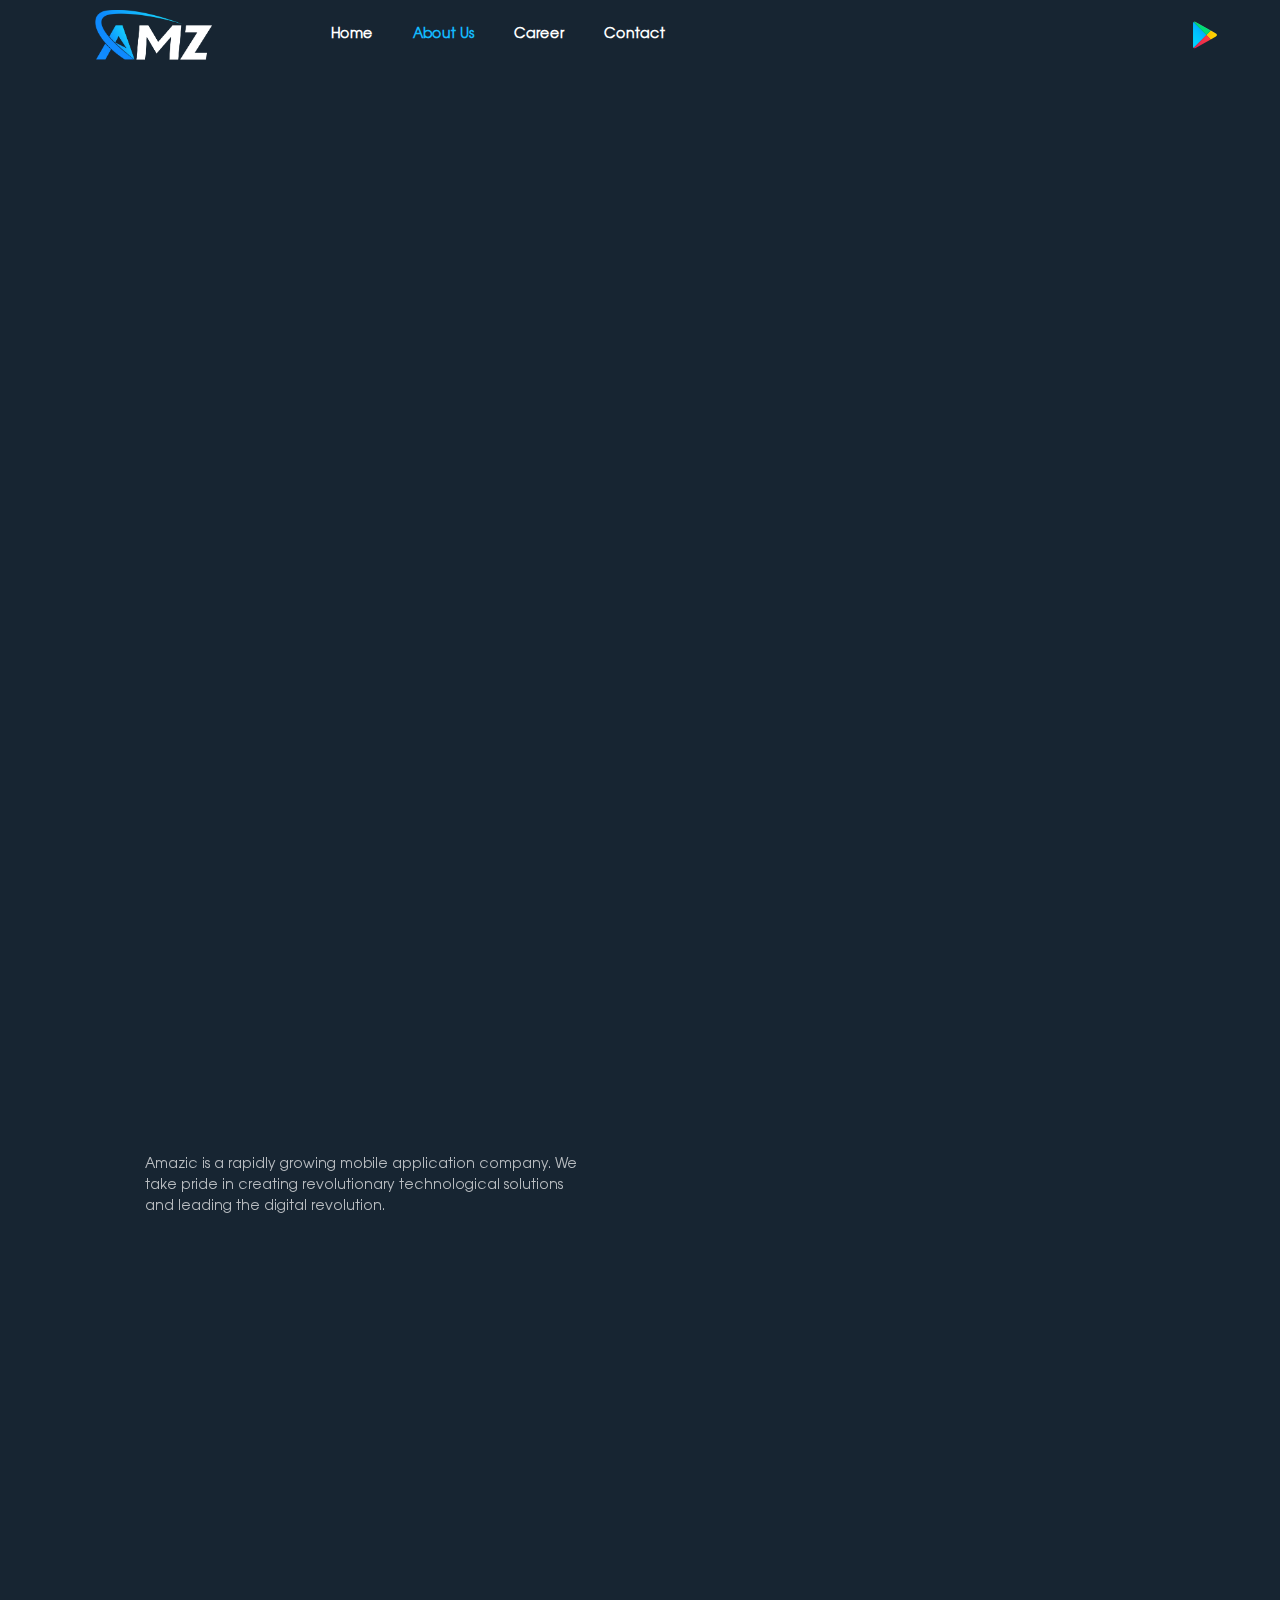
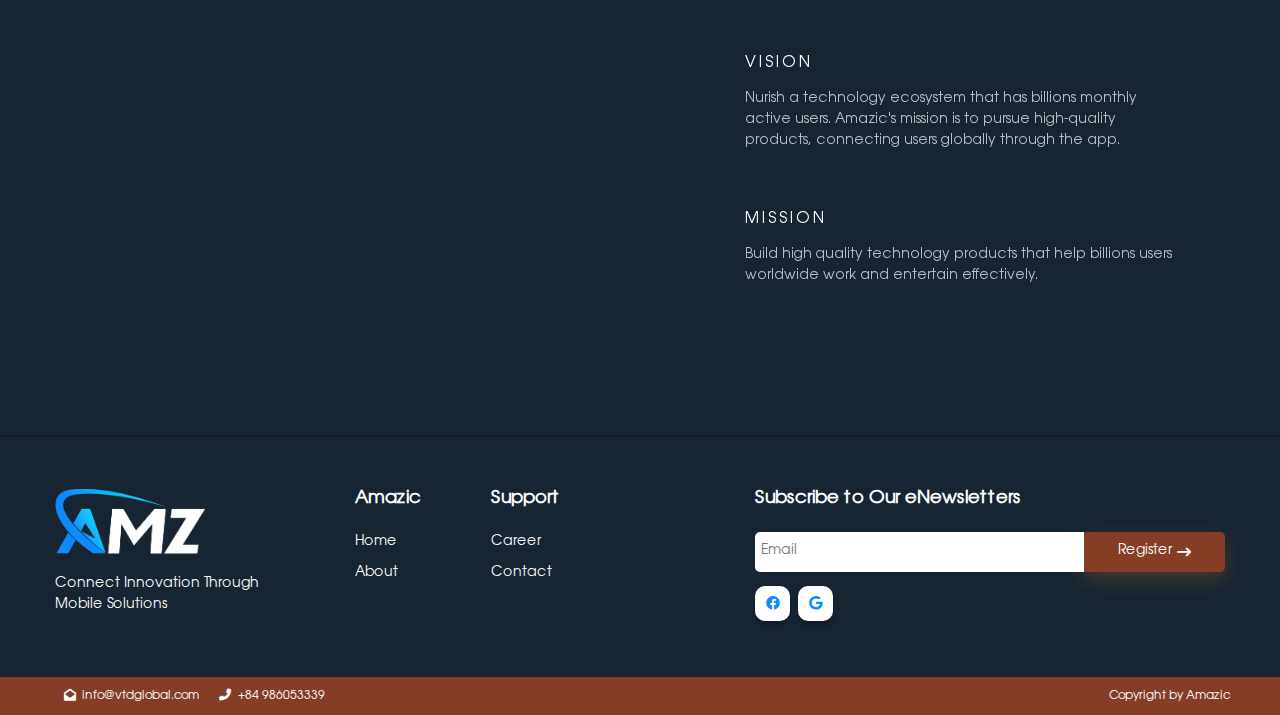
==== about.html @ 02393875 "Update UI" ====
<!DOCTYPE html>
<!-- saved from url=(0038)#about/?lang=en -->
<html lang="en">

<head>
   <meta http-equiv="Content-Type" content="text/html; charset=UTF-8">

   <meta name="viewport" content="width=device-width, initial-scale=1.0">

   <link rel="stylesheet" href="./assets/aos.css">
   <link rel="stylesheet" href="./assets/bootstrap.min.css">
   <link rel="stylesheet" href="./assets/jquery.fancybox.min.css">
   <link rel="stylesheet" href="./assets/slick.css">
   <link rel="stylesheet" href="./assets/all.min.css">
   <!-- style -->
   <link rel="stylesheet" href="./assets/style.css">

   <!-- All in One SEO 4.3.6.1 - aioseo.com -->
   <title>About Us - Amazic</title>
   <meta name="robots" content="max-image-preview:large">
   <link rel="canonical" href="#about/?lang=en">
   <meta name="generator" content="All in One SEO (AIOSEO) 4.3.6.1 ">
   <meta property="og:locale" content="en_US">
   <meta property="og:site_name" content="Amazic - Amazic">
   <meta property="og:type" content="article">
   <meta property="og:title" content="About Us - Amazic">
   <meta property="og:url" content="#about/?lang=en">
   <meta property="article:published_time" content="2022-05-10T04:49:45+00:00">
   <meta property="article:modified_time" content="2024-07-02T07:15:52+00:00">
   <meta name="twitter:card" content="summary_large_image">
   <meta name="twitter:title" content="About Us - Amazic">

   <!-- All in One SEO -->


   <!-- This site is optimized with the Yoast SEO plugin v18.7 - https://yoast.com/wordpress/plugins/seo/ -->
   <meta name="description" content="Amazic">
   <link rel="canonical" href="#about/?lang=en">
   <meta property="og:locale" content="en_US">
   <meta property="og:type" content="article">
   <meta property="og:title" content="About Us - Amazic">
   <meta property="og:description" content="Amazic">
   <meta property="og:url" content="#about/?lang=en">
   <meta property="og:site_name" content="Amazic">
   <meta property="article:modified_time" content="2024-07-02T07:15:52+00:00">
   <meta property="og:image" content="#/wp-content/uploads/2022/05/Rectangle-3-1.jpg">
   <meta property="og:image:width" content="856">
   <meta property="og:image:height" content="474">
   <meta property="og:image:type" content="image/jpeg">
   <meta name="twitter:card" content="summary_large_image">


   <style id="wp-emoji-styles-inline-css" type="text/css">
      img.wp-smiley,
      img.emoji {
         display: inline !important;
         border: none !important;
         box-shadow: none !important;
         height: 1em !important;
         width: 1em !important;
         margin: 0 0.07em !important;
         vertical-align: -0.1em !important;
         background: none !important;
         padding: 0 !important;
      }
   </style>
   <link rel="stylesheet" id="wp-block-library-css" href="./assets/style.min.css" media="all">
   <style id="classic-theme-styles-inline-css" type="text/css">
      /*! This file is auto-generated */
      .wp-block-button__link {
         color: #fff;
         background-color: #32373c;
         border-radius: 9999px;
         box-shadow: none;
         text-decoration: none;
         padding: calc(.667em + 2px) calc(1.333em + 2px);
         font-size: 1.125em
      }

      .wp-block-file__button {
         background: #32373c;
         color: #fff;
         text-decoration: none
      }
   </style>
   <style id="global-styles-inline-css" type="text/css">
      body {
         --wp--preset--color--black: #000000;
         --wp--preset--color--cyan-bluish-gray: #abb8c3;
         --wp--preset--color--white: #ffffff;
         --wp--preset--color--pale-pink: #f78da7;
         --wp--preset--color--vivid-red: #cf2e2e;
         --wp--preset--color--luminous-vivid-orange: #ff6900;
         --wp--preset--color--luminous-vivid-amber: #fcb900;
         --wp--preset--color--light-green-cyan: #7bdcb5;
         --wp--preset--color--vivid-green-cyan: #00d084;
         --wp--preset--color--pale-cyan-blue: #8ed1fc;
         --wp--preset--color--vivid-cyan-blue: #0693e3;
         --wp--preset--color--vivid-purple: #9b51e0;
         --wp--preset--gradient--vivid-cyan-blue-to-vivid-purple: linear-gradient(135deg, rgba(6, 147, 227, 1) 0%, rgb(155, 81, 224) 100%);
         --wp--preset--gradient--light-green-cyan-to-vivid-green-cyan: linear-gradient(135deg, rgb(122, 220, 180) 0%, rgb(0, 208, 130) 100%);
         --wp--preset--gradient--luminous-vivid-amber-to-luminous-vivid-orange: linear-gradient(135deg, rgba(252, 185, 0, 1) 0%, rgba(255, 105, 0, 1) 100%);
         --wp--preset--gradient--luminous-vivid-orange-to-vivid-red: linear-gradient(135deg, rgba(255, 105, 0, 1) 0%, rgb(207, 46, 46) 100%);
         --wp--preset--gradient--very-light-gray-to-cyan-bluish-gray: linear-gradient(135deg, rgb(238, 238, 238) 0%, rgb(169, 184, 195) 100%);
         --wp--preset--gradient--cool-to-warm-spectrum: linear-gradient(135deg, rgb(74, 234, 220) 0%, rgb(151, 120, 209) 20%, rgb(207, 42, 186) 40%, rgb(238, 44, 130) 60%, rgb(251, 105, 98) 80%, rgb(254, 248, 76) 100%);
         --wp--preset--gradient--blush-light-purple: linear-gradient(135deg, rgb(255, 206, 236) 0%, rgb(152, 150, 240) 100%);
         --wp--preset--gradient--blush-bordeaux: linear-gradient(135deg, rgb(254, 205, 165) 0%, rgb(254, 45, 45) 50%, rgb(107, 0, 62) 100%);
         --wp--preset--gradient--luminous-dusk: linear-gradient(135deg, rgb(255, 203, 112) 0%, rgb(199, 81, 192) 50%, rgb(65, 88, 208) 100%);
         --wp--preset--gradient--pale-ocean: linear-gradient(135deg, rgb(255, 245, 203) 0%, rgb(182, 227, 212) 50%, rgb(51, 167, 181) 100%);
         --wp--preset--gradient--electric-grass: linear-gradient(135deg, rgb(202, 248, 128) 0%, rgb(113, 206, 126) 100%);
         --wp--preset--gradient--midnight: linear-gradient(135deg, rgb(2, 3, 129) 0%, rgb(40, 116, 252) 100%);
         --wp--preset--font-size--small: 13px;
         --wp--preset--font-size--medium: 20px;
         --wp--preset--font-size--large: 36px;
         --wp--preset--font-size--x-large: 42px;
         --wp--preset--spacing--20: 0.44rem;
         --wp--preset--spacing--30: 0.67rem;
         --wp--preset--spacing--40: 1rem;
         --wp--preset--spacing--50: 1.5rem;
         --wp--preset--spacing--60: 2.25rem;
         --wp--preset--spacing--70: 3.38rem;
         --wp--preset--spacing--80: 5.06rem;
         --wp--preset--shadow--natural: 6px 6px 9px rgba(0, 0, 0, 0.2);
         --wp--preset--shadow--deep: 12px 12px 50px rgba(0, 0, 0, 0.4);
         --wp--preset--shadow--sharp: 6px 6px 0px rgba(0, 0, 0, 0.2);
         --wp--preset--shadow--outlined: 6px 6px 0px -3px rgba(255, 255, 255, 1), 6px 6px rgba(0, 0, 0, 1);
         --wp--preset--shadow--crisp: 6px 6px 0px rgba(0, 0, 0, 1);
      }

      :where(.is-layout-flex) {
         gap: 0.5em;
      }

      :where(.is-layout-grid) {
         gap: 0.5em;
      }

      body .is-layout-flex {
         display: flex;
      }

      body .is-layout-flex {
         flex-wrap: wrap;
         align-items: center;
      }

      body .is-layout-flex>* {
         margin: 0;
      }

      body .is-layout-grid {
         display: grid;
      }

      body .is-layout-grid>* {
         margin: 0;
      }

      :where(.wp-block-columns.is-layout-flex) {
         gap: 2em;
      }

      :where(.wp-block-columns.is-layout-grid) {
         gap: 2em;
      }

      :where(.wp-block-post-template.is-layout-flex) {
         gap: 1.25em;
      }

      :where(.wp-block-post-template.is-layout-grid) {
         gap: 1.25em;
      }

      .has-black-color {
         color: var(--wp--preset--color--black) !important;
      }

      .has-cyan-bluish-gray-color {
         color: var(--wp--preset--color--cyan-bluish-gray) !important;
      }

      .has-white-color {
         color: var(--wp--preset--color--white) !important;
      }

      .has-pale-pink-color {
         color: var(--wp--preset--color--pale-pink) !important;
      }

      .has-vivid-red-color {
         color: var(--wp--preset--color--vivid-red) !important;
      }

      .has-luminous-vivid-orange-color {
         color: var(--wp--preset--color--luminous-vivid-orange) !important;
      }

      .has-luminous-vivid-amber-color {
         color: var(--wp--preset--color--luminous-vivid-amber) !important;
      }

      .has-light-green-cyan-color {
         color: var(--wp--preset--color--light-green-cyan) !important;
      }

      .has-vivid-green-cyan-color {
         color: var(--wp--preset--color--vivid-green-cyan) !important;
      }

      .has-pale-cyan-blue-color {
         color: var(--wp--preset--color--pale-cyan-blue) !important;
      }

      .has-vivid-cyan-blue-color {
         color: var(--wp--preset--color--vivid-cyan-blue) !important;
      }

      .has-vivid-purple-color {
         color: var(--wp--preset--color--vivid-purple) !important;
      }

      .has-black-background-color {
         background-color: var(--wp--preset--color--black) !important;
      }

      .has-cyan-bluish-gray-background-color {
         background-color: var(--wp--preset--color--cyan-bluish-gray) !important;
      }

      .has-white-background-color {
         background-color: var(--wp--preset--color--white) !important;
      }

      .has-pale-pink-background-color {
         background-color: var(--wp--preset--color--pale-pink) !important;
      }

      .has-vivid-red-background-color {
         background-color: var(--wp--preset--color--vivid-red) !important;
      }

      .has-luminous-vivid-orange-background-color {
         background-color: var(--wp--preset--color--luminous-vivid-orange) !important;
      }

      .has-luminous-vivid-amber-background-color {
         background-color: var(--wp--preset--color--luminous-vivid-amber) !important;
      }

      .has-light-green-cyan-background-color {
         background-color: var(--wp--preset--color--light-green-cyan) !important;
      }

      .has-vivid-green-cyan-background-color {
         background-color: var(--wp--preset--color--vivid-green-cyan) !important;
      }

      .has-pale-cyan-blue-background-color {
         background-color: var(--wp--preset--color--pale-cyan-blue) !important;
      }

      .has-vivid-cyan-blue-background-color {
         background-color: var(--wp--preset--color--vivid-cyan-blue) !important;
      }

      .has-vivid-purple-background-color {
         background-color: var(--wp--preset--color--vivid-purple) !important;
      }

      .has-black-border-color {
         border-color: var(--wp--preset--color--black) !important;
      }

      .has-cyan-bluish-gray-border-color {
         border-color: var(--wp--preset--color--cyan-bluish-gray) !important;
      }

      .has-white-border-color {
         border-color: var(--wp--preset--color--white) !important;
      }

      .has-pale-pink-border-color {
         border-color: var(--wp--preset--color--pale-pink) !important;
      }

      .has-vivid-red-border-color {
         border-color: var(--wp--preset--color--vivid-red) !important;
      }

      .has-luminous-vivid-orange-border-color {
         border-color: var(--wp--preset--color--luminous-vivid-orange) !important;
      }

      .has-luminous-vivid-amber-border-color {
         border-color: var(--wp--preset--color--luminous-vivid-amber) !important;
      }

      .has-light-green-cyan-border-color {
         border-color: var(--wp--preset--color--light-green-cyan) !important;
      }

      .has-vivid-green-cyan-border-color {
         border-color: var(--wp--preset--color--vivid-green-cyan) !important;
      }

      .has-pale-cyan-blue-border-color {
         border-color: var(--wp--preset--color--pale-cyan-blue) !important;
      }

      .has-vivid-cyan-blue-border-color {
         border-color: var(--wp--preset--color--vivid-cyan-blue) !important;
      }

      .has-vivid-purple-border-color {
         border-color: var(--wp--preset--color--vivid-purple) !important;
      }

      .has-vivid-cyan-blue-to-vivid-purple-gradient-background {
         background: var(--wp--preset--gradient--vivid-cyan-blue-to-vivid-purple) !important;
      }

      .has-light-green-cyan-to-vivid-green-cyan-gradient-background {
         background: var(--wp--preset--gradient--light-green-cyan-to-vivid-green-cyan) !important;
      }

      .has-luminous-vivid-amber-to-luminous-vivid-orange-gradient-background {
         background: var(--wp--preset--gradient--luminous-vivid-amber-to-luminous-vivid-orange) !important;
      }

      .has-luminous-vivid-orange-to-vivid-red-gradient-background {
         background: var(--wp--preset--gradient--luminous-vivid-orange-to-vivid-red) !important;
      }

      .has-very-light-gray-to-cyan-bluish-gray-gradient-background {
         background: var(--wp--preset--gradient--very-light-gray-to-cyan-bluish-gray) !important;
      }

      .has-cool-to-warm-spectrum-gradient-background {
         background: var(--wp--preset--gradient--cool-to-warm-spectrum) !important;
      }

      .has-blush-light-purple-gradient-background {
         background: var(--wp--preset--gradient--blush-light-purple) !important;
      }

      .has-blush-bordeaux-gradient-background {
         background: var(--wp--preset--gradient--blush-bordeaux) !important;
      }

      .has-luminous-dusk-gradient-background {
         background: var(--wp--preset--gradient--luminous-dusk) !important;
      }

      .has-pale-ocean-gradient-background {
         background: var(--wp--preset--gradient--pale-ocean) !important;
      }

      .has-electric-grass-gradient-background {
         background: var(--wp--preset--gradient--electric-grass) !important;
      }

      .has-midnight-gradient-background {
         background: var(--wp--preset--gradient--midnight) !important;
      }

      .has-small-font-size {
         font-size: var(--wp--preset--font-size--small) !important;
      }

      .has-medium-font-size {
         font-size: var(--wp--preset--font-size--medium) !important;
      }

      .has-large-font-size {
         font-size: var(--wp--preset--font-size--large) !important;
      }

      .has-x-large-font-size {
         font-size: var(--wp--preset--font-size--x-large) !important;
      }

      .wp-block-navigation a:where(:not(.wp-element-button)) {
         color: inherit;
      }

      :where(.wp-block-post-template.is-layout-flex) {
         gap: 1.25em;
      }

      :where(.wp-block-post-template.is-layout-grid) {
         gap: 1.25em;
      }

      :where(.wp-block-columns.is-layout-flex) {
         gap: 2em;
      }

      :where(.wp-block-columns.is-layout-grid) {
         gap: 2em;
      }

      .wp-block-pullquote {
         font-size: 1.5em;
         line-height: 1.6;
      }
   </style>
   <link rel="stylesheet" id="contact-form-7-css" href="./assets/styles.css" media="all">
   <link rel="stylesheet" id="searchandfilter-css" href="./assets/style(1).css" media="all">


   <script type="text/javascript" src="./assets/jquery.min.js"></script>
   <script type="text/javascript" src="./assets/jquery-migrate.min.js"></script>


   <link rel="alternate" type="text/xml+oembed"
      href="#wp-json/oembed/1.0/embed?url=https%3A%2F%2Ffalcongames.com%2Fabout%2F%3Flang%3Den&amp;format=xml">
   <meta name="generator" content="WPML ver:4.4.4 stt:1,57;">
   <script src="./assets/wp-emoji-release.min.js" defer=""></script>
   <meta name="stt-extension-installed" content="1.2.30">
</head>

<body data-aos-easing="ease-in-out" data-aos-duration="700" data-aos-delay="0.05">
   <div class="header change">
      <div class="top"></div>
      <div class="container">
         <div class="row w-100 justify-content-between m-0 align-items-center">
            <div class="left">
               <div class="logo">
                  <a href="#">
                     <img class="" src="./assets/logo.png" alt="">
                  </a>
               </div>
            </div>
            <div class="center">
               <ul id="menu-menu-header-english" class="menu">
                  <li id="menu-item-501"
                     class="menu-item menu-item-type-post_type menu-item-object-page menu-item-home menu-item-501"><a
                        href="index.html">Home</a></li>
                  <li id="menu-item-912"
                     class="menu-item menu-item-type-post_type menu-item-object-page current-menu-item page_item page-item-732 current_page_item menu-item-912">
                     <a href="about.html" aria-current="page">About Us</a></li>
                     <li
                            class="menu-item menu-item-type-post_type menu-item-object-page page_item page-item-740 menu-item-913">
                            <a href="career.html" aria-current="page">Career</a>
                        </li>
                  <li id="menu-item-913" class="menu-item menu-item-type-post_type menu-item-object-page menu-item-913">
                     <a href="contact.html">Contact</a></li>
               </ul>
            </div>
            <div class="right d-flex">
               <ul class="d-flex list-unstyled">
                  <li>
                     <a target="_blank" href="https://play.google.com/store/apps/dev?id=7025960414817408803">
                        <img class="" src="./assets/google-play.svg" alt="">
                     </a>
                  </li>
               </ul>

               
            </div>
            <div class="humbeger d-none">
               <p></p>
               <p></p>
               <p></p>
            </div>
            <div class="menu_mobi d-none">
               <ul id="menu-menu-header-english-1" class="menu">
                  <li class="menu-item menu-item-type-post_type menu-item-object-page menu-item-home menu-item-501"><a
                        href="index.html">Home</a></li>
                  <li
                     class="menu-item menu-item-type-post_type menu-item-object-page current-menu-item page_item page-item-732 current_page_item menu-item-912">
                     <a href="about.html" aria-current="page">About Us</a></li>
                     <li
                     class="menu-item menu-item-type-post_type menu-item-object-page page_item page-item-732 menu-item-912">
                     <a href="career.html" aria-current="page">Career</a></li>
                  <li class="menu-item menu-item-type-post_type menu-item-object-page menu-item-913"><a
                        href="contact.html">Contact</a></li>
               </ul>
            </div>

         </div>
      </div>
   </div>
   <link rel="stylesheet" href="./assets/about.css">
   <div id="about">
      <div class="banner_about">
         <div class="video">
            <iframe class="video_banner_YT w-100" src="https://www.youtube.com/embed/YYenTtdKwEo?si=9Zh28rDjvGOzg4WN?&amp;autoplay=1&amp;mute=1&amp;loop=1&amp;" 
            frameborder="0" allow="accelerometer; autoplay; clipboard-write; encrypted-media; gyroscope; picture-in-picture" 
            allowfullscreen="" title="Video about">
            </iframe>
         </div>
      </div>

      <div class="about_us">
         <div class="container">
            <div class="row">
               <div class="col-md-6">
                  <div class="left">
                     <h6 data-aos="fade-up" class="subtitle_frame aos-init aos-animate">Amazic</h6>
                     <article data-aos="fade-up" class="aos-init aos-animate">
                        <p>Amazic is a rapidly growing mobile application company. 
                           We take pride in creating revolutionary technological solutions and leading the digital revolution.</p>
                        <p>&nbsp;</p>
                     </article>
                     <div class="param row">
                        <div class="col-md-6 item aos-init aos-animate" data-aos="fade-up" data-aos-delay="0">
                           <p>Staffs</p>
                           <div class="number">30+</div>
                        </div>
                        <div class="col-md-6 item aos-init aos-animate" data-aos="fade-up" data-aos-delay="100">
                           <p>App titles</p>
                           <div class="number">5+</div>
                        </div>
                        <div class="col-md-6 item aos-init aos-animate" data-aos="fade-up" data-aos-delay="200">
                           <p>Downloads</p>
                           <div class="number">100M+</div>
                        </div>
                        <div class="col-md-6 item aos-init aos-animate" data-aos="fade-up" data-aos-delay="300">
                           <p>Apps launched</p>
                           <div class="number">100+</div>
                        </div>
                     </div>
                  </div>
               </div>
               <div class="col-md-6">
                  <div class="right aos-init aos-animate" data-aos="fade-up">
                     <div class="img polygon_img">
                        <div class="poly_child"></div>
                        <img class="" src="./assets/vtd.jpg" alt="">
                     </div>
                  </div>
               </div>
            </div>
         </div>
      </div>
      <div class="about_mission">
         <div class="container">
            <div class="row">
               <div class="col-md-6">
                  <div class="left aos-init aos-animate" data-aos="fade-up">
                     <div class="img polygon_img">
                        <div class="poly_child"></div>
                        <img class="" src="./assets/vtd2.jpg" alt="">
                     </div>
                  </div>
               </div>
               <div class="col-md-6">
                  <div class="right">
                     <h6 data-aos="fade-up" class="subtitle_frame aos-init aos-animate">Vision - Mission</h6>
                     <article data-aos="fade-up" class="content_title aos-init aos-animate">Vision</article>
                     <article data-aos="fade-up" class="aos-init aos-animate">
                        Nurish a technology ecosystem that has billions monthly active users. 
                        Amazic's mission is to pursue high-quality products, connecting users globally through the app. </article>
                     <article data-aos="fade-up" class="content_title aos-init aos-animate">Mission</article>
                     <article data-aos="fade-up" class="aos-init aos-animate">
                        Build high quality technology products that help billions users worldwide work and entertain effectively. </article>
                  </div>
               </div>
            </div>
         </div>
      </div>

      <!-- <div class="about_vision bg__fill lazyloaded"
         data-bg="./assets/office.jpg"
         style="background-image: url(./assets/office.jpg);">
         <div class="container">
            <h3 data-aos="fade-up" class="title_value aos-init aos-animate">Core Value</h3>
            <div class="d-flex about_value">
               <div class="item aos-init aos-animate" data-aos="fade-up" data-aos-delay="100">
                  <img class="" src="./assets/love-anh-support.png" alt="">
               </div>
               <div class="item aos-init aos-animate" data-aos="fade-up" data-aos-delay="200">
                  <img class="" src="#about/?lang=en" alt="">
               </div>
               <div class="item aos-init aos-animate" data-aos="fade-up" data-aos-delay="300">
                  <img class="" src="./assets/different.png" alt="">
               </div>
               <div class="item aos-init aos-animate" data-aos="fade-up" data-aos-delay="400">
                  <img class="" src="#about/?lang=en" alt="">
               </div>
               <div class="item aos-init aos-animate" data-aos="fade-up" data-aos-delay="500">
                  <img class="" src="./assets/less-is-more.png" alt="">
               </div>
            </div>
         </div>
      </div> -->


      <div class="about_vision bg__fill"
      data-bg="./assets/office.jpg" style="padding: 1px 0 !important;"></div>


      



   </div>
   <div class="footer">
      <div class="container">
         <div class="row">
            <div class="col-md-3">
               <div class="footer_left">
                  <div class="logo">
                     <img class=" ls-is-cached lazyloaded"
                        data-src="./assets/logo.png" alt=""
                        src="./assets/logo.png">
                  </div>
                  <span style="color: white;">Connect Innovation Through <br>Mobile Solutions</span>
               </div>
            </div>
            <div class="col-md-4">
               <div class="quicklink d-flex">
                  <div class="item">
                     <h5>Amazic</h5>
                     <ul class="list-unstyled">
                        <li>
                           <a href="#">Home</a>
                        </li>
                        <li>
                           <a href="about.html">About</a>
                        </li>
                     </ul>
                  </div>

                  <div class="item">
                     <h5>Support</h5>
                     <ul class="list-unstyled">
                        <li>
                           <a href="career.html">Career</a>
                        </li>
                        <li>
                           <a href="contact.html">Contact</a>
                        </li>
                     </ul>
                  </div>
                  
               </div>
            </div>
            <div class="col-md-5">
               <div class="form_footer">
                  <h5>Subscribe to Our eNewsletters</h5>
                  <div class="form">
                     <div role="form" class="wpcf7" id="wpcf7-f745-o1" lang="en-US" dir="ltr">
                        <div class="screen-reader-response">
                           <p role="status" aria-live="polite" aria-atomic="true"></p>
                           <ul></ul>
                        </div>
                        <form action="#" method="post"
                           class="wpcf7-form init" novalidate="novalidate" data-status="init">
                           <div style="display: none;">
                              <input type="hidden" name="_wpcf7" value="745">
                              <input type="hidden" name="_wpcf7_version" value="5.5.6">
                              <input type="hidden" name="_wpcf7_locale" value="en_US">
                              <input type="hidden" name="_wpcf7_unit_tag" value="wpcf7-f745-o1">
                              <input type="hidden" name="_wpcf7_container_post" value="0">
                              <input type="hidden" name="_wpcf7_posted_data_hash" value="">
                           </div>
                           <p><span class="wpcf7-form-control-wrap email_ft"><input type="email" name="email_ft"
                                    value="" size="40"
                                    class="wpcf7-form-control wpcf7-text wpcf7-email wpcf7-validates-as-required wpcf7-validates-as-email"
                                    aria-required="true" aria-invalid="false" placeholder="Email"></span><br>
                              <button class="btnTheme_color" type="submit">Register <i
                                    class="fa-solid fa-arrow-right-long"></i></button>
                           </p>
                           <div class="wpcf7-response-output" aria-hidden="true"></div><input type="hidden"
                              name="vx_width" value="1920"><input type="hidden" name="vx_height" value="1080"><input
                              type="hidden" name="vx_url" value="#about/?lang=en">
                        </form>
                     </div>
                  </div>
                  <div class="social">
                     <ul class="list-unstyled d-flex">
                        <li>
                           <a target="_blank" href="https://www.facebook.com/falcon.global.ltd">
                              <i class="fa-brands fa-facebook"></i> </a>
                        </li>
                        <li>
                           <a target="_blank" href="https://www.youtube.com/channel/UCntKkW8tNILk3oSF0E446JQ">
                              <i class="fa-brands fa-google"></i> </a>
                        </li>
                     </ul>
                  </div>
               </div>
            </div>
         </div>
      </div>
      <div class="footer_bot">
         <div class="container">
            <div class="row">
               <div class="left">
                  <ul class="d-flex list-unstyled mb-0">
                     <li>
                        <a target="_blank" class="text-white" href="#about/?lang=en">
                           <span class="ml-1"></span>
                        </a>
                     </li>
                     <li>
                        <a target="_blank" class="text-white" href="mailto:info@vtdglobal.com">
                           <i class="fas fa-envelope-open"></i> <span class="ml-1">info@vtdglobal.com</span>
                        </a>
                     </li>
                     <li>
                        <a target="_blank" class="text-white" href="#about/?lang=en">
                           <i class="fas fa-phone-alt"></i> <span class="ml-1">+84 986053339</span>
                        </a>
                     </li>
                  </ul>
               </div>
               <div class="right">
                  <ul class="d-flex list-unstyled mb-0">
                     <li>Copyright by Amazic</li>
                  </ul>
               </div>
            </div>
         </div>
      </div>
   </div>
   <script src="./assets/jquery.min.js"></script>
   <script src="./assets/aos.js"></script>
   <script src="./assets/jquery.fancybox.min.js"></script>
   <script src="./assets/slick.min.js"></script>
   <script src="./assets/jPages.js"></script>
   <script src="./assets/bootstrap.min.js"></script>
   <!-- Lazyload -->
   <script type="text/javascript" src="./assets/lazysizes.min.js"></script>
   <script type="text/javascript" src="./assets/ls.unveilhooks.min.js"></script>
   <!-- custom -->
   <script src="./assets/custom.js"></script>
   <link rel="stylesheet" id="wpml-legacy-horizontal-list-0-css" href="./assets/style(2).css" media="all">
   <script type="text/javascript" src="./assets/wp-polyfill-inert.min.js" id="wp-polyfill-inert-js"></script>
   <script type="text/javascript" src="./assets/regenerator-runtime.min.js" id="regenerator-runtime-js"></script>
   <script type="text/javascript" src="./assets/wp-polyfill.min.js" id="wp-polyfill-js"></script>
   <script type="text/javascript" id="contact-form-7-js-extra">
      /* <![CDATA[ */
      var wpcf7 = { "api": { "root": "https:\/\/falcongames.com\/wp-json\/", "namespace": "contact-form-7\/v1" } };
      /* ]]> */
   </script>
   <script type="text/javascript" src="./assets/index.js" id="contact-form-7-js"></script>
   <script type="text/javascript">
      window.addEventListener("load", function (event) {
         jQuery(".cfx_form_main,.wpcf7-form,.wpforms-form,.gform_wrapper form").each(function () {
            var form = jQuery(this);
            var screen_width = ""; var screen_height = "";
            if (screen_width == "") {
               if (screen) {
                  screen_width = screen.width;
               } else {
                  screen_width = jQuery(window).width();
               }
            }
            if (screen_height == "") {
               if (screen) {
                  screen_height = screen.height;
               } else {
                  screen_height = jQuery(window).height();
               }
            }
            form.append('<input type="hidden" name="vx_width" value="' + screen_width + '">');
            form.append('<input type="hidden" name="vx_height" value="' + screen_height + '">');
            form.append('<input type="hidden" name="vx_url" value="' + window.location.href + '">');
         });

      });
   </script>

</body>

</html>
---- assets/style.css ----
* {
  margin: 0;
  padding: 0;
}

@font-face {
  font-family: "iCiel-Gotham-md";
  src: url("../fonts/iCielGotham-Medium.eot");
  src: url("../fonts/iCielGotham-Medium.eot?#iefix") format("embedded-opentype"), url("../fonts/iCielGotham-Medium.woff2") format("woff2"), url("../fonts/iCielGotham-Medium.woff") format("woff"), url("../fonts/iCielGotham-Medium.ttf") format("truetype"), url("../fonts/iCielGotham-Medium.svg#iCielGotham-Medium") format("svg");
  font-weight: 300;
  font-style: normal;
  font-display: swap;
}
@font-face {
  font-family: "SVN-Gotham-li";
  src: url("../fonts/SVN-GothamLight.eot");
  src: url("../fonts/SVN-GothamLight.eot?#iefix") format("embedded-opentype"), url("../fonts/SVN-GothamLight.woff2") format("woff2"), url("../fonts/SVN-GothamLight.woff") format("woff"), url("../fonts/SVN-GothamLight.ttf") format("truetype"), url("../fonts/SVN-GothamLight.svg#SVN-GothamLight") format("svg");
  font-weight: 300;
  font-style: normal;
  font-display: swap;
}
@font-face {
  font-family: "ArialRoundedMT";
  src: url("../fonts/ArialRoundedMTBold.eot");
  src: url("../fonts/ArialRoundedMTBold.eot?#iefix") format("embedded-opentype"), url("../fonts/ArialRoundedMTBold.woff2") format("woff2"), url("../fonts/ArialRoundedMTBold.woff") format("woff"), url("../fonts/ArialRoundedMTBold.ttf") format("truetype"), url("../fonts/ArialRoundedMTBold.svg#ArialRoundedMTBold") format("svg");
  font-weight: bold;
  font-style: normal;
  font-display: swap;
}
@font-face {
  font-family: "SVN-Gotham-bold";
  src: url("../fonts/SVN-GothamBold.eot");
  src: url("../fonts/SVN-GothamBold.eot?#iefix") format("embedded-opentype"), url("../fonts/SVN-GothamBold.woff2") format("woff2"), url("../fonts/SVN-GothamBold.woff") format("woff"), url("../fonts/SVN-GothamBold.ttf") format("truetype"), url("../fonts/SVN-GothamBold.svg#SVN-GothamBold") format("svg");
  font-weight: bold;
  font-style: normal;
  font-display: swap;
}
@font-face {
  font-family: "SVN-Avant-Dm";
  src: url("../fonts/SVN-AvantGardeGothicDemi.eot");
  src: url("../fonts/SVN-AvantGardeGothicDemi.eot?#iefix") format("embedded-opentype"), url("../fonts/SVN-AvantGardeGothicDemi.woff2") format("woff2"), url("../fonts/SVN-AvantGardeGothicDemi.woff") format("woff"), url("../fonts/SVN-AvantGardeGothicDemi.ttf") format("truetype"), url("../fonts/SVN-AvantGardeGothicDemi.svg#SVN-AvantGardeGothicDemi") format("svg");
  font-weight: normal;
  font-style: normal;
  font-display: swap;
}
@font-face {
  font-family: "SVN-Avant-Bold";
  src: url("../fonts/SVN-AvantGardeGothicBold.eot");
  src: url("../fonts/SVN-AvantGardeGothicBold.eot?#iefix") format("embedded-opentype"), url("../fonts/SVN-AvantGardeGothicBold.woff2") format("woff2"), url("../fonts/SVN-AvantGardeGothicBold.woff") format("woff"), url("../fonts/SVN-AvantGardeGothicBold.ttf") format("truetype"), url("../fonts/SVN-AvantGardeGothicBold.svg#SVN-AvantGardeGothicBold") format("svg");
  font-weight: bold;
  font-style: normal;
  font-display: swap;
}
@font-face {
  font-family: "SVN-Avant-book";
  src: url("../fonts/SVN-Avant.eot");
  src: url("../fonts/SVN-Avant.eot?#iefix") format("embedded-opentype"), url("../fonts/SVN-Avant.woff2") format("woff2"), url("../fonts/SVN-Avant.woff") format("woff"), url("../fonts/SVN-Avant.ttf") format("truetype"), url("../fonts/SVN-Avant.svg#SVN-Avant") format("svg");
  font-weight: normal;
  font-style: normal;
  font-display: swap;
}
@font-face {
  font-family: "SVN-Avant-light";
  src: url("../fonts/SVN-Avant_1.eot");
  src: url("../fonts/SVN-Avant_1.eot?#iefix") format("embedded-opentype"), url("../fonts/SVN-Avant_1.woff2") format("woff2"), url("../fonts/SVN-Avant_1.woff") format("woff"), url("../fonts/SVN-Avant_1.ttf") format("truetype"), url("../fonts/SVN-Avant_1.svg#SVN-Avant") format("svg");
  font-weight: 500;
  font-style: normal;
  font-display: swap;
}
:root {
  --color-yellow: #0f8aff;
  --color-brown: #853E25;
  --color-blue: #172532;
  --font-body: "SVN-Avant-book";
  --font-title: "SVN-Gotham-bold";
  --font-tagline: "ArialRoundedMT";
}

html {
  scroll-behavior: smooth;
  font-size: 14px;
}

@media (min-width: 1500px) {
  html {
    font-size: 16px;
  }
}
@media (min-width: 2000px) {
  html {
    font-size: 20px;
  }
}
.segTitle {
  font-family: var(--font-title);
}
.segTitle p {
  margin: 0;
  line-height: 1;
}
.segTitle .vecto {
  -webkit-text-fill-color: rgba(51, 46, 46, 0);
  -webkit-text-stroke-width: 1px;
  -webkit-text-stroke-color: rgba(255, 255, 255, 0.6);
  line-height: 1;
}
@media (max-width: 768px) {
  .segTitle h2 {
    font-size: 3rem;
  }
}

.title_frame {
  font-family: var(--font-title);
  color: #fff;
}

h1 {
  font-size: 4rem;
}

h2 {
  font-size: 5rem;
}

h3 {
  font-size: 2.8rem;
}

h4 {
  font-size: 1.7rem;
}

h5 {
  font-size: 1.28rem;
}

h6 {
  font-size: 1.14rem;
}

.slick-dots li:focus-visible {
  outline: none;
}
.slick-dots li button:focus-visible {
  outline: none;
}

a:hover {
  text-decoration: none !important;
}

.btnTheme_color {
  background-color: var(--color-yellow);
  color: var(--color-blue);
  transition: all 0.5s ease;
  box-shadow: 0px 8px 20px rgba(190, 123, 26, 0.25);
}
.btnTheme_color:hover {
  background: transparent !important;
  box-shadow: none !important;
  color: var(--color-yellow) !important;
  border: 1px solid var(--color-yellow) !important;
}

body {
  background-color: var(--color-blue);
  font-family: var(--font-body);
}

::-webkit-scrollbar {
  width: 5px;
  height: 5px;
}

::-webkit-scrollbar-track {
  background: rgba(255, 255, 255, 0.05);
  border-radius: 8px;
}

::-webkit-scrollbar-thumb {
  background: rgba(255, 255, 255, 0.1);
  border-radius: 8px;
}

::-webkit-scrollbar-thumb:hover {
  background: #555;
}

.subtitle_frame {
  text-transform: uppercase;
  letter-spacing: 0.4em;
  color: var(--color-yellow);
  position: relative;
  padding-left: 90px;
}

.bg__fill {
  background-repeat: no-repeat;
  background-size: cover;
  background-position: center;
}

.subtitle_frame::after {
  content: "";
  position: absolute;
  width: 80px;
  height: 1px;
  background: var(--color-yellow);
  transform: translate(0, -50%);
  top: 50%;
  left: 0;
}
@media (max-width: 640px) {
  .subtitle_frame {
    text-align: center;
    padding-left: 0;
  }
  .subtitle_frame::after {
    transform: translate(-50%, 0);
    bottom: -10px;
    left: 50%;
    top: unset;
  }
}

@media (max-width: 1920px) {
  .container {
    max-width: 1700px;
  }
}
@media (max-width: 1800px) {
  .container {
    max-width: 1600px;
  }
}
@media (max-width: 1600px) {
  .container {
    max-width: 1400px;
  }
}
@media (max-width: 1440px) {
  .container {
    max-width: 1200px;
  }
}
@media (max-width: 1300px) {
  .container {
    max-width: 1200px;
  }
}
.btnTheme {
  width: -webkit-max-content;
  width: -moz-max-content;
  width: max-content;
  border: 1px solid var(--color-yellow);
  padding: 7px 10px;
  border-radius: 6px;
  transition: background 0.5s ease, transform 0.5s ease;
}
.btnTheme a {
  color: var(--color-yellow);
}
.btnTheme a:hover {
  text-decoration: none;
}

.btnTheme_trans {
  transition: all 0.5s ease;
}
.btnTheme_trans:hover {
  background: var(--color-yellow) !important;
  color: #fff !important;
}
.btnTheme_trans:hover a {
  color: #fff;
}
.btnTheme_trans:hover a path {
  fill: #fff;
}

.header {
  position: fixed;
  width: 100%;
  top: 0;
  z-index: 999;
  transition: all 0.5s ease;
  display: flex;
  align-items: center;
  padding: 20px 0 0 0;
  background: #172532;
}

.header .top {
  background: var(--color-blue);
  width: 100%;
  height: 20px;
  position: absolute;
  top: 0;
  transition: all 0.5s ease;
}
.header .row {
  flex-wrap: nowrap;
}
.header .wpml-ls-native {
  color: #fff;
}
.header a {
  color: var(--color-blue) !important;
  font-weight: bold;
}
.header.change {
  padding: 0;
}
.header.change .top {
  opacity: 0;
}
.header .center {
  flex: 0 0 67%;
}
.header .center ul {
  display: flex;
  list-style: none;
  margin: 0;
}
.header .center ul li {
  padding: 15px;
}
.header .center ul li.current-menu-item a {
  color: #13bafe !important;
  border-radius: 4px;
  /* background: var(--color-brown); */
}
.header .center ul li a {
  color: #fff !important;
  padding: 5px;
}
.header .center ul li a:hover {
  color: #fff !important;
  text-decoration: none;
}
.header .left {
  position: relative;
}
.header .left .logo {
  z-index: 1;
  position: relative;
  margin-left: 30px;
  padding: 10px;
}
.header .left .logo img {
  height: 50px;
}
.header .right {
  align-items: center;
  flex: 0 0 auto;
}
.header .right .wpml-ls-statics-footer {
  margin-bottom: 0 !important;
}
.header .right .wpml-ls-statics-footer a {
  color: var(--color-blue) !important;
  padding: 5px !important;
}
@media (max-width: 640px) {
  .header .right .wpml-ls-statics-footer a {
    color: #fff !important;
  }
}
.header .right ul {
  margin-bottom: 0;
  align-items: center;
  display: flex;
  list-style-type: none;
}
.header .right ul li img {
  /* border-radius: 50%; */
  /* border: 1px solid rgba(23, 37, 50, 0.41); */
  padding: 0px;
  width: 40px;
  height: 40px;
  display: flex;
  align-items: center;
  justify-content: center;
  margin: 0;
}


@media screen and (max-width: 768px) {
  .text-ct {
    text-align: center;
  }
}
  


@media (max-width: 1024px) {
  .header {
    padding: 0;
    height: 100px;
    display: flex;
    align-items: center;
    background: #172532;
  }
  .header .menu_mobi {
    display: flex !important;
    justify-content: center;
    align-items: center;
    flex-flow: column;
    position: fixed;
    right: 0;
    top: 100px;
    height: calc(100vh - 100px);
    width: 50%;
    opacity: 0;
    transform: translate(50%, 0);
    transition: all 0.75s ease;
    background: var(--color-blue);
    pointer-events: none;
  }
  .header .menu_mobi.active {
    opacity: 1;
    pointer-events: auto;
    transform: none;
  }
  .header .menu_mobi ul {
    list-style: none;
    margin-top: 10px !important;
  }
  .header .menu_mobi ul li {
    margin-bottom: 1rem;
    font-size: 22px;
    text-align: center;
  }
  .header .menu_mobi ul li.current-menu-item a {
    color: #108afe  !important;
  }
  .header .menu_mobi ul li a {
    color: #fff !important;
    font-size: 20px;
    font-weight: 500 !important;
  }
  .header .menu_mobi ul li a img {
    filter: brightness(20);
  }
  .header .menu_mobi .wpml-ls-native {
    color: var(--color-yellow);
  }
  .header .humbeger {
    display: block !important;
    cursor: pointer;
    position: relative;
  }
  .header .humbeger p {
    width: 32px;
    height: 2px;
    background: #fff;
    margin-bottom: 8px;
    transition: all 0.75s ease;
  }
  .header .humbeger p:last-child {
    margin-bottom: 0;
  }
  .header .humbeger.active p:nth-child(1) {
    transform: rotate(45deg) translate(0, 14px);
  }
  .header .humbeger.active p:nth-child(2) {
    width: 0;
  }
  .header .humbeger.active p:nth-child(3) {
    transform: rotate(-45deg) translate(0, -14px);
  }
  .header.change {
    background: #172532;
  }
  .header .center {
    display: none;
  }
  .header .left::after {
    display: none;
  }
  .header .left .logo {
    margin-left: 0;
  }
}

@media (max-width: 768px) {
  .menu_mobi {
    width: 100% !important;
  }
}
@media (max-width: 1024px) {
  .container {
    max-width: 1000px;
  }
}
#dots_banner {
  position: absolute;
  top: 220px;
  padding-left: 40px;
}
#dots_banner .slick-dots {
  list-style: none;
}
#dots_banner .slick-dots li {
  width: 10px;
  height: 10px;
  background: #fff;
  border-radius: 50%;
  margin-bottom: 3.5rem;
  position: relative;
  transform: scale(0.8);
  cursor: pointer;
}
#dots_banner .slick-dots li:last-child::after {
  display: none;
}
#dots_banner .slick-dots li::after {
  content: "";
  position: absolute;
  height: 3rem;
  width: 1px;
  background: var(--color-yellow);
  opacity: 0;
  transition: opacity 0.5s ease;
  top: 1.5rem;
  transform: translate(-50%, 0);
  left: 50%;
}
#dots_banner .slick-dots li::before {
  content: "";
  position: absolute;
  width: 20px;
  height: 20px;
  transform: translate(-50%, -50%);
  top: 50%;
  left: 50%;
  border: 1px solid transparent;
  border-radius: 50%;
}
#dots_banner .slick-dots li.slick-active {
  background: var(--color-yellow);
}
#dots_banner .slick-dots li.slick-active::after {
  opacity: 1;
}
#dots_banner .slick-dots li.slick-active::before {
  border: 1px solid var(--color-yellow);
}
#dots_banner .slick-dots li button {
  background: none;
  border: none;
  color: transparent;
  display: none;
}
@media (max-width: 640px) {
  #dots_banner {
    position: relative;
    top: unset;
    left: unset;
  }
  #dots_banner .slick-dots {
    display: flex;
    justify-content: center;
    align-items: center;
  }
  #dots_banner .slick-dots li {
    margin: 0 1rem;
  }
  #dots_banner .slick-dots li::after {
    width: 2rem;
    height: 1px;
    transform: translate(0, -50%);
    top: 50%;
    left: 100%;
  }
}

.param_game {
  margin-top: 3rem;
}
.param_game .item {
  padding-right: 3rem;
  position: relative;
}
.param_game .item::after {
  content: "";
  position: absolute;
  transform: translate(0, -50%);
  top: 50%;
  right: 1.5rem;
  width: 1px;
  height: 53%;
  background: rgba(255, 255, 255, 0.2196078431);
}
.param_game .item .number {
  color: var(--color-yellow);
  font-size: 3rem;
  font-family: "SVN-Avant-book";
  font-weight: 600;
}
.param_game .item:last-child::after {
  display: none;
}
@media (max-width: 640px) {
  .param_game {
    justify-content: space-between !important;
  }
  .param_game .item {
    padding-right: 0;
  }
  .param_game .item::after {
    display: none;
  }
  .param_game .item:last-child {
    padding-right: 0;
  }
  .param_game .item .number {
    font-size: 2rem;
  }
}

.banner_option {
  color: #fff;
  padding: 140px 0;
}
.banner_option .left {
  position: relative;
  padding-top: 7rem;
  width: 85%;
}
.banner_option .left .patttern {
  position: absolute;
  transform: translate(-50%, -50%);
  top: 50%;
  left: 50%;
  width: 100%;
  height: 100%;
  pointer-events: none;
  z-index: -1;
  opacity: 0.4;
}
.banner_option .left .patttern img {
  opacity: 0.1;
  width: 95%;
}
.banner_option .left h1 {
  font-family: "SVN-Gotham-bold";
  line-height: 1;
  margin-bottom: 2rem;
}
.banner_option .right {
  position: relative;
  width: 100%;
  height: 100%;
}
.banner_option .right img {
  width: 100%;
  height: 100%;
  -o-object-fit: contain;
     object-fit: contain;
  padding-top: 7rem;
}
@media (max-width: 640px) {
  .banner_option {
    padding: 80px 0 32px;
  }
  .banner_option .left {
    padding: 5rem 0 0;
    width: 100%;
  }
  .banner_option .right {
    display: none;
  }
}

.news_option {
  color: #fff;
}
.news_option .title_frame {
  margin-bottom: 3rem;
}
.news_option .left {
  display: flex;
  justify-content: space-between;
  flex-flow: column;
  height: 100%;
  padding-right: 3rem;
}
.news_option .left .item {
  height: -webkit-max-content;
  height: -moz-max-content;
  height: max-content;
  position: relative;
  border-radius: 8px;
  display: flex;
}
.news_option .left .item .--img {
  width: 50%;
  height: 350px;
  border-radius: 8px;
  z-index: 99;
  position: relative;
}
.news_option .left .item .--img img {
  width: 100%;
  height: 100%;
  min-height: unset;
  -o-object-fit: cover;
     object-fit: cover;
}
.news_option .left .item .--txt {
  width: calc(50% + 50px);
  z-index: 9;
  height: -webkit-max-content;
  height: -moz-max-content;
  height: max-content;
  margin-left: -50px;
  margin-top: 32px;
}
.news_option .left .item .labeling_cate {
  margin-left: -15px;
}
.news_option .left .item .content {
  z-index: 9;
  position: relative;
  padding: 24px 24px 42px 80px;
  background: #212F3C;
  height: 350px;
  display: flex;
  flex-flow: column;
  -webkit-clip-path: polygon(0 0, 90% 0, 100% 35px, 100% 100%, 10% 100%, 0 90%, 0 0);
          clip-path: polygon(0 0, 90% 0, 100% 35px, 100% 100%, 10% 100%, 0 90%, 0 0);
}
.news_option .left .item .content .top {
  margin-bottom: 2rem;
}
.news_option .left .item .content h5 {
  font-family: "SVN-Avant-light";
  font-weight: 500;
}
.news_option .left .item .content h5 a {
  transition: all 0.5s ease;
}
.news_option .left .item .content h5 a:hover {
  color: var(--color-yellow) !important;
}
.news_option .left .item .content span {
  font-size: 0.9rem;
  opacity: 0.6;
}
.news_option .left .item .content article {
  overflow: hidden;
  text-overflow: ellipsis;
  -webkit-line-clamp: 6;
  display: -webkit-box;
  -webkit-box-orient: vertical;
}
.news_option .left .item .content article img {
  display: none;
}
@supports (-webkit-touch-callout: none) {
  .news_option .left .item .content article {
    display: inline-block;
  }
}
.news_option .left .item .content a {
  color: var(--color-yellow);
  margin-top: 1.5rem;
}
.news_option .center {
  height: 100%;
}
.news_option .center .item {
  margin-bottom: 15px;
}
.news_option .center .item .future {
  position: relative;
  margin-bottom: 10px;
  border-radius: 8px;
}
.news_option .center .item .future img {
  height: 170px;
  min-height: 27vh;
  width: 100%;
  -o-object-fit: cover;
     object-fit: cover;
  border-radius: 8px;
  -webkit-clip-path: polygon(0 0, 90% 0, 100% 35px, 100% 100%, 0% 100%, 0 90%, 0 0);
          clip-path: polygon(0 0, 90% 0, 100% 35px, 100% 100%, 0% 100%, 0 90%, 0 0);
}
.news_option .center .item .future::before {
  -webkit-clip-path: polygon(0 0, 90% 0, 100% 35px, 100% 100%, 0% 100%, 0 90%, 0 0);
          clip-path: polygon(0 0, 90% 0, 100% 35px, 100% 100%, 0% 100%, 0 90%, 0 0);
}
.news_option .center .item .content h5 {
  font-family: "SVN-Avant-light";
  font-weight: 500;
  font-size: 15px;
}
.news_option .center .item .content h5 a {
  opacity: 0.8;
  transition: all 0.5s ease;
}
.news_option .center .item .content h5 a:hover {
  opacity: 1;
  color: var(--color-yellow) !important;
}
.news_option .center .item .content span {
  font-size: 0.9rem;
  opacity: 0.6;
}
.news_option .right .item {
  border-bottom: 1px solid rgba(255, 255, 255, 0.568627451);
}
.news_option .right .item:last-child {
  border-bottom: none;
  margin-top: 10px;
}
.news_option .right .item .img {
  margin-bottom: 10px;
  overflow: hidden;
  border-radius: 8px;
}
.news_option .right .item .img:hover img {
  transform: scale(1);
}
.news_option .right .item .img img {
  height: 300px;
  width: 100%;
  -o-object-fit: cover;
     object-fit: cover;
  border-radius: 8px;
  transform: scale(1.3);
  transition: all 0.75s ease;
}
.news_option .right .item .content {
  margin: 10px 0;
}
.news_option .right .item .content h5 {
  font-family: "SVN-Avant-light";
  font-weight: 500;
  font-size: 15px;
}
.news_option .right .item .content h5 a {
  opacity: 0.8;
  transition: all 0.5s ease;
}
.news_option .right .item .content h5 a:hover {
  color: var(--color-yellow) !important;
}
.news_option .right .item .content span {
  font-size: 0.9rem;
  opacity: 0.6;
}
@media (max-width: 768px) {
  .news_option .left {
    margin-bottom: 15px;
    padding-right: 0;
  }
  .news_option .left .item {
    flex-flow: column;
  }
  .news_option .left .item .--img {
    height: 200px;
    width: 100%;
  }
  .news_option .left .item .--txt {
    margin-left: 0;
    width: 100%;
    position: relative;
    bottom: unset;
    left: unset;
    margin-top: 10px;
  }
  .news_option .left .item .--txt .content {
    padding: 20px;
    height: -webkit-max-content;
    height: -moz-max-content;
    height: max-content;
  }
  .news_option .left .item .--txt .content article {
    margin-top: 32px;
  }
  .news_option .left .item::after {
    display: none;
  }
  .news_option .center {
    margin-top: 32px;
  }
}

.polygon_img {
  position: relative;
  padding: 6px;
}
.polygon_img::after {
  content: "";
  position: absolute;
  width: calc(100% - 5px);
  height: calc(100% - 5px);
  transform: translate(-50%, -50%);
  top: 50%;
  left: 50%;
  -webkit-clip-path: polygon(0 0, 90% 0, 100% 35px, 100% 100%, 10% 100%, 0 90%, 0 0);
  clip-path: polygon(0 0, 90% 0, 100% 35px, 100% 100%, 10% 100%, 0 90%, 0 0);
  background: var(--color-blue);
  z-index: 2;
}
.polygon_img::before {
  content: "";
  position: absolute;
  width: calc(100% - 9px);
  height: calc(100% - 9px);
  transform: translate(-50%, -50%);
  top: 50%;
  left: 50%;
  -webkit-clip-path: polygon(0 0, 90% 0, 100% 35px, 100% 100%, 10% 100%, 0 90%, 0 0);
  clip-path: polygon(0 0, 90% 0, 100% 35px, 100% 100%, 10% 100%, 0 90%, 0 0);
  background: var(--color-yellow);
  z-index: 3;
}
.polygon_img .poly_child {
  position: absolute;
  width: 100%;
  height: 100%;
  top: 0;
  left: 0;
}
.polygon_img .poly_child::before {
  content: "";
  position: absolute;
  width: 100%;
  height: 100%;
  transform: translate(-50%, -50%);
  top: 50%;
  left: 50%;
  -webkit-clip-path: polygon(0 0, 90% 0, 100% 35px, 100% 100%, 10% 100%, 0 90%, 0 0);
          clip-path: polygon(0 0, 90% 0, 100% 35px, 100% 100%, 10% 100%, 0 90%, 0 0);
  background: var(--color-yellow);
}
.polygon_img .poly_child::after {
  content: "";
  position: absolute;
  top: 5px;
  right: 5px;
  background: var(--color-yellow);
  width: 6%;
  height: 22px;
  -webkit-clip-path: polygon(0 0, 100% 0, 100% 100%, 0 0);
          clip-path: polygon(0 0, 100% 0, 100% 100%, 0 0);
}
.polygon_img img {
  width: 100%;
  height: 350px;
  min-height: 45vh;
  -o-object-fit: cover;
     object-fit: cover;
  -webkit-clip-path: polygon(0 0, 90% 0, 100% 35px, 100% 100%, 10% 100%, 0 90%, 0 0);
          clip-path: polygon(0 0, 90% 0, 100% 35px, 100% 100%, 10% 100%, 0 90%, 0 0);
  z-index: 9;
  position: relative;
}

.footer {
  background: #172532;
  padding: 50px 0 0 0;
}
.footer h5 {
  color: white;
  margin-bottom: 1.5rem;
  font-weight: bold;
  font-family: "SVN-Avant-book";
}
.footer .quicklink .item {
  margin-right: 5rem;
}
.footer .quicklink .item ul li {
  margin-bottom: 10px;
}
.footer .quicklink .item ul li a {
  color: white;
  transition: all 0.5s ease;
}
.footer .quicklink .item ul li a:hover {
  color: #FFF;
}
.footer .footer_left .logo {
  max-width: 150px;
  max-height: 80px;
  margin-bottom: 20px;
}
.footer .footer_left .logo img {
  width: 100%;
  height: 100%;
}
.footer .footer_left span {
  color: #172532;
}
.footer .form_footer .form br {
  display: none;
}
.footer .form_footer .form p {
  display: flex;
}
.footer .form_footer .form p span {
  flex: 0 0 70%;
  width: 70%;
}
.footer .form_footer .form p span input {
  border-radius: 5px 0 0 5px;
  padding: 6px;
  border: none;
  height: 40px;
  width: 100%;
}
.footer .form_footer .form p span input:focus {
  outline: none;
}
.footer .form_footer .form p button {
  flex: 1;
  border: none;
  background: #853E25;
  padding: 5px;
  border-radius: 0 5px 5px 0;
  color: white;
  height: 40px;
  display: flex;
  align-items: center;
  justify-content: center;
  white-space: nowrap;
}
.footer .form_footer .form p button i {
  margin-left: 5px;
}
.footer .form_footer .form p button:hover {
  background: var(--color-brown) !important;
  border: none !important;
}
.footer .form_footer .form p button:focus {
  outline: none;
}
.footer .social li a {
  background: white;
  border-radius: 10px;
  border: none;
}
.footer .social li a:hover {
  border: 1px solid #FFF;
}
@media (max-width: 768px) {
  .footer .footer_left {
    margin-bottom: 32px;
  }
  .footer .quicklink .item {
    margin-right: 0;
    width: 50%;
  }
  .footer .form_footer {
    margin-top: 20px;
  }
  .footer p {
    width: 80% !important;
  }
  .footer p span {
    flex: unset !important;
    width: unset !important;
  }
  .footer p button {
    width: -webkit-max-content;
    width: -moz-max-content;
    width: max-content;
    display: flex;
    flex: 0 0 auto !important;
    align-items: center;
  }
  .footer p button i {
    margin-left: 8px;
  }
}
.footer .footer_bot {
  background: #853E25;
  color: #fff;
  padding: 10px;
  font-size: 12px;
  margin-top: 3rem;
}
.footer .footer_bot .left {
  flex: 0 0 70%;
}
.footer .footer_bot .left ul li {
  margin-right: 20px;
}
.footer .footer_bot .left ul li a:hover {
  color: var(--color-yellow) !important;
}
.footer .footer_bot .right {
  flex: 1;
  display: flex;
  justify-content: flex-end;
}
.footer .footer_bot .right ul li {
  margin-right: 10px;
  position: relative;
  padding-left: 10px;
}
.footer .footer_bot .right ul li::after {
  content: "";
  position: absolute;
  width: 1px;
  height: 70%;
  transform: translate(0, -50%);
  top: 50%;
  right: -10px;
  background: #fff;
}
.footer .footer_bot .right ul li a:hover {
  color: var(--color-yellow) !important;
}
.footer .footer_bot .right ul li:last-child::after {
  display: none;
}
@media (max-width: 640px) {
  .footer .footer_bot {
    padding: 10px 0;
    background: none;
    margin-top: 0;
  }
  .footer .footer_bot .row {
    padding: 0 15px;
    flex-flow: column;
  }
  .footer .footer_bot .left {
    flex: 0 0 50%;
  }
  .footer .footer_bot .left ul {
    flex-flow: column;
  }
  .footer .footer_bot .left ul li {
    margin-bottom: 3px;
    font-size: 1rem;
  }
  .footer .footer_bot .right {
    justify-content: flex-start;
    margin-top: 1rem;
  }
  .footer .footer_bot .right ul {
    flex-flow: column;
  }
  .footer .footer_bot .right ul li {
    margin-bottom: 3px;
    padding-left: 0;
  }
  .footer .footer_bot .right ul li::after {
    display: none;
  }
}

.social li {
  margin-right: 8px;
}
.social li a {
  background: rgba(237, 154, 33, 0.12);
  border: 1px solid rgba(237, 154, 33, 0.5);
  box-shadow: 0px 4px 4px rgba(0, 0, 0, 0.25);
  border-radius: 6px;
  width: 35px;
  height: 35px;
  display: flex;
  align-items: center;
  justify-content: center;
  transition: all 0.5s ease;
}
.social li a i {
  color: var(--color-yellow);
}
.social li a:hover {
  background: var(--color-yellow);
}
.social li a:hover i {
  color: #FFF;
}

.customBtns .holderNews {
  display: flex;
}
.customBtns .holderNews a {
  background: rgba(255, 255, 255, 0.1);
  color: #9E9E9E;
  width: 32px;
  height: 32px;
  display: flex;
  align-items: center;
  justify-content: center;
  cursor: pointer;
  margin-right: 1px;
}
.customBtns .holderNews a.jp-current {
  color: var(--color-yellow);
}
.customBtns .holderNews span {
  margin-right: 1px;
}
.customBtns span {
  background: rgba(255, 255, 255, 0.1);
  width: 32px;
  height: 32px;
  display: flex;
  align-items: center;
  justify-content: center;
  cursor: pointer;
  color: #9E9E9E;
}
.customBtns span:nth-child(1) {
  border-radius: 6px 0px 0px 6px;
  margin-right: 1px;
}
.customBtns span:nth-child(3) {
  border-radius: 0px 6px 6px 0px;
}

.wpcf7-form.invalid .wpcf7-response-output {
  display: none;
}

.wpcf7-form.sent .wpcf7-response-output {
  color: #46b450;
}

@media (min-width: 1920px) {
  .container {
    max-width: 1700px;
  }

  .banner_option .list_banner .item {
    height: 90vh;
  }
  .banner_option .list_banner .item .image {
    height: 90vh;
  }
  .banner_option .list_banner .item .content {
    padding-top: 185px;
  }
  .banner_option .list_banner .item .content .segTitle h2 {
    font-size: 7rem;
  }

  #dots_banner {
    top: 300px;
  }
}
@media (max-width: 640px) {
  h1 {
    font-size: 3rem !important;
    text-align: center;
  }

  h3 {
    font-size: 1.8rem !important;
  }
}/*# sourceMappingURL=style.css.map */

.slogan {
  color: var(--color-yellow);
}
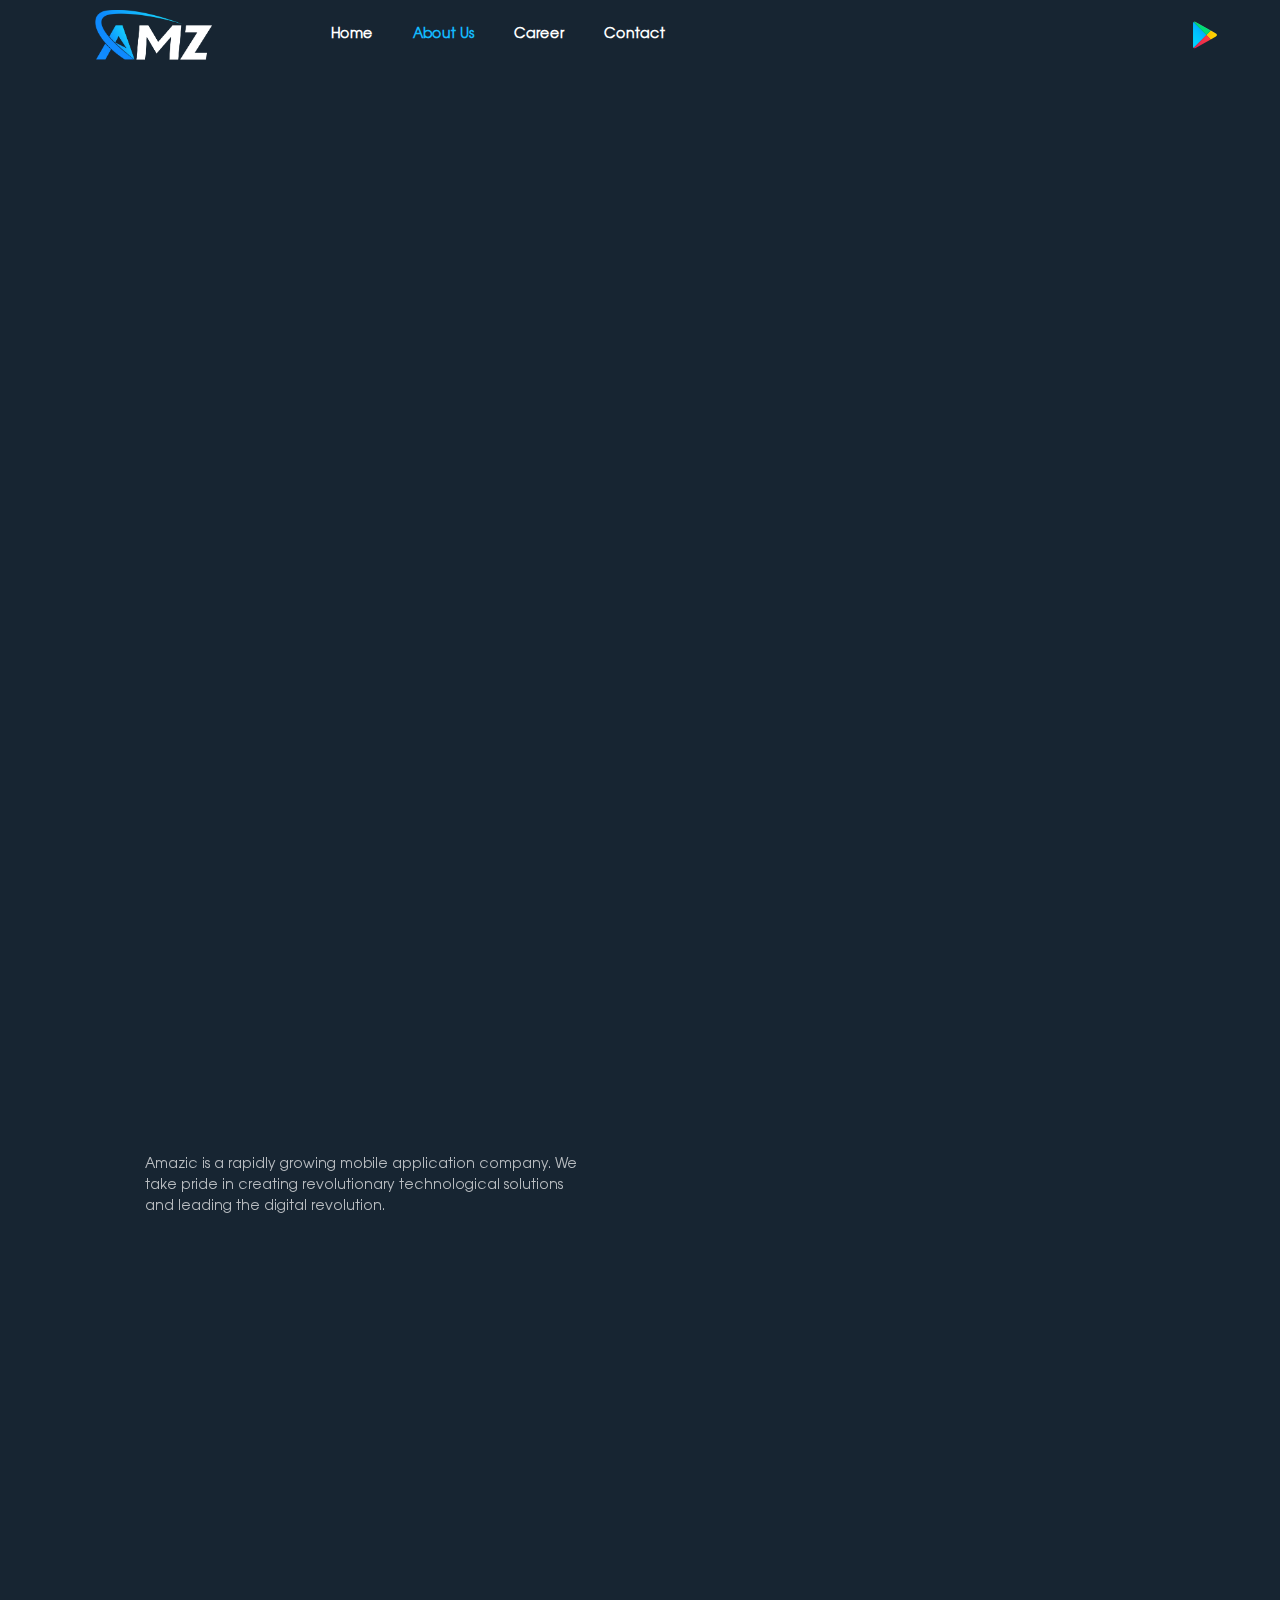
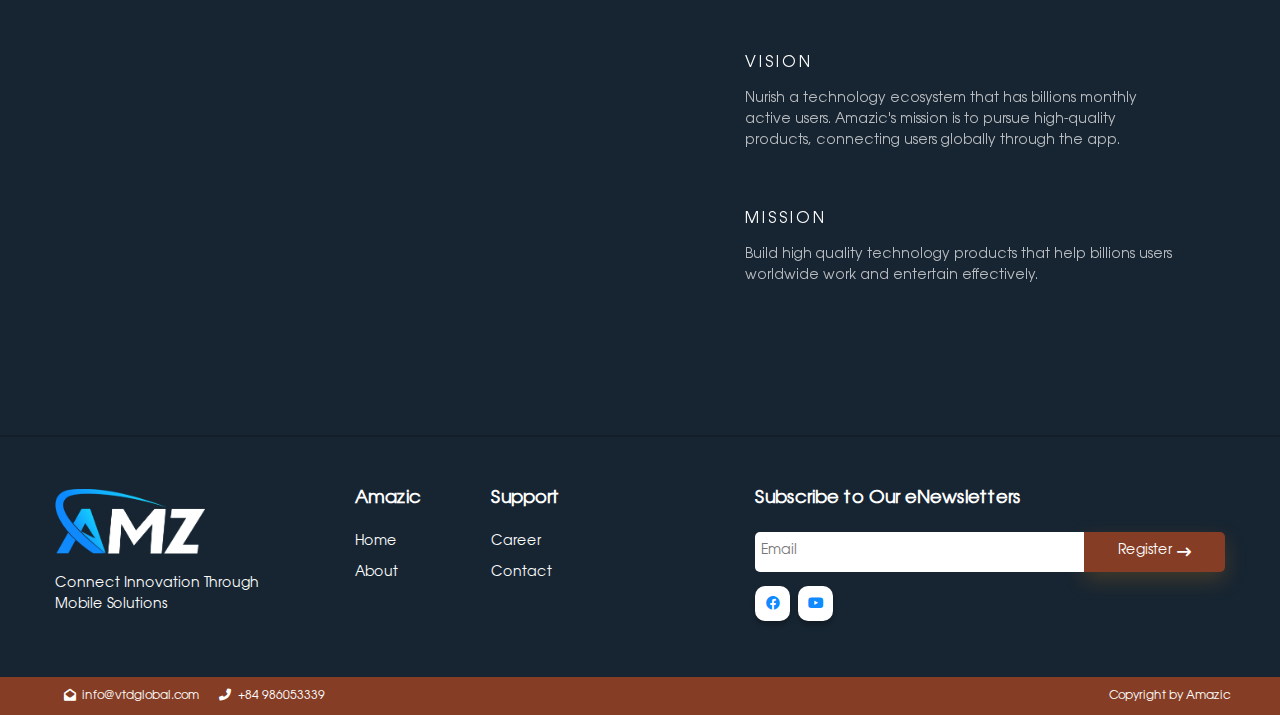
==== commit 94076d03: "Update" ====
--- a/about.html
+++ b/about.html
@@ -562,40 +562,7 @@
          </div>
       </div>
 
-      <!-- <div class="about_vision bg__fill lazyloaded"
-         data-bg="./assets/office.jpg"
-         style="background-image: url(./assets/office.jpg);">
-         <div class="container">
-            <h3 data-aos="fade-up" class="title_value aos-init aos-animate">Core Value</h3>
-            <div class="d-flex about_value">
-               <div class="item aos-init aos-animate" data-aos="fade-up" data-aos-delay="100">
-                  <img class="" src="./assets/love-anh-support.png" alt="">
-               </div>
-               <div class="item aos-init aos-animate" data-aos="fade-up" data-aos-delay="200">
-                  <img class="" src="#about/?lang=en" alt="">
-               </div>
-               <div class="item aos-init aos-animate" data-aos="fade-up" data-aos-delay="300">
-                  <img class="" src="./assets/different.png" alt="">
-               </div>
-               <div class="item aos-init aos-animate" data-aos="fade-up" data-aos-delay="400">
-                  <img class="" src="#about/?lang=en" alt="">
-               </div>
-               <div class="item aos-init aos-animate" data-aos="fade-up" data-aos-delay="500">
-                  <img class="" src="./assets/less-is-more.png" alt="">
-               </div>
-            </div>
-         </div>
-      </div> -->
-
-
-      <div class="about_vision bg__fill"
-      data-bg="./assets/office.jpg" style="padding: 1px 0 !important;"></div>
-
-
-      
-
-
-
+      <div class="about_vision bg__fill" data-bg="./assets/office.jpg" style="padding: 1px 0 !important;"></div>
    </div>
    <div class="footer">
       <div class="container">
@@ -673,12 +640,12 @@
                   <div class="social">
                      <ul class="list-unstyled d-flex">
                         <li>
-                           <a target="_blank" href="https://www.facebook.com/falcon.global.ltd">
+                           <a target="_blank" href="https://www.facebook.com/profile.php?id=61561787466420">
                               <i class="fa-brands fa-facebook"></i> </a>
                         </li>
                         <li>
-                           <a target="_blank" href="https://www.youtube.com/channel/UCntKkW8tNILk3oSF0E446JQ">
-                              <i class="fa-brands fa-google"></i> </a>
+                           <a target="_blank" href="https://www.youtube.com/channel/UCeeZM4nPnKepKnnNFnaZ0ug">
+                              <i class="fa-brands fa-youtube"></i> </a>
                         </li>
                      </ul>
                   </div>
@@ -732,11 +699,7 @@
    <script type="text/javascript" src="./assets/wp-polyfill-inert.min.js" id="wp-polyfill-inert-js"></script>
    <script type="text/javascript" src="./assets/regenerator-runtime.min.js" id="regenerator-runtime-js"></script>
    <script type="text/javascript" src="./assets/wp-polyfill.min.js" id="wp-polyfill-js"></script>
-   <script type="text/javascript" id="contact-form-7-js-extra">
-      /* <![CDATA[ */
-      var wpcf7 = { "api": { "root": "https:\/\/falcongames.com\/wp-json\/", "namespace": "contact-form-7\/v1" } };
-      /* ]]> */
-   </script>
+
    <script type="text/javascript" src="./assets/index.js" id="contact-form-7-js"></script>
    <script type="text/javascript">
       window.addEventListener("load", function (event) {
--- a/assets/style.css
+++ b/assets/style.css
@@ -152,15 +152,15 @@
 
 .btnTheme_color {
   background-color: var(--color-yellow);
-  color: var(--color-blue);
+  color: white;
   transition: all 0.5s ease;
   box-shadow: 0px 8px 20px rgba(190, 123, 26, 0.25);
 }
 .btnTheme_color:hover {
-  background: transparent !important;
+  /* background: transparent !important;
   box-shadow: none !important;
   color: var(--color-yellow) !important;
-  border: 1px solid var(--color-yellow) !important;
+  border: 1px solid var(--color-yellow) !important; */
 }
 
 body {
@@ -336,8 +336,8 @@
   padding: 5px;
 }
 .header .center ul li a:hover {
-  color: #fff !important;
-  text-decoration: none;
+  /* color: #fff !important;
+  text-decoration: none; */
 }
 .header .left {
   position: relative;
@@ -1160,16 +1160,16 @@
   margin-right: 8px;
 }
 .social li a {
-  background: rgba(237, 154, 33, 0.12);
-  border: 1px solid rgba(237, 154, 33, 0.5);
-  box-shadow: 0px 4px 4px rgba(0, 0, 0, 0.25);
-  border-radius: 6px;
-  width: 35px;
-  height: 35px;
-  display: flex;
-  align-items: center;
-  justify-content: center;
-  transition: all 0.5s ease;
+  background: white;
+    border: white;
+    box-shadow: 0px 4px 4px rgba(0, 0, 0, 0.25);
+    border-radius: 6px;
+    width: 35px;
+    height: 35px;
+    display: flex;
+    align-items: center;
+    justify-content: center;
+    transition: all 0.5s ease;
 }
 .social li a i {
   color: var(--color-yellow);
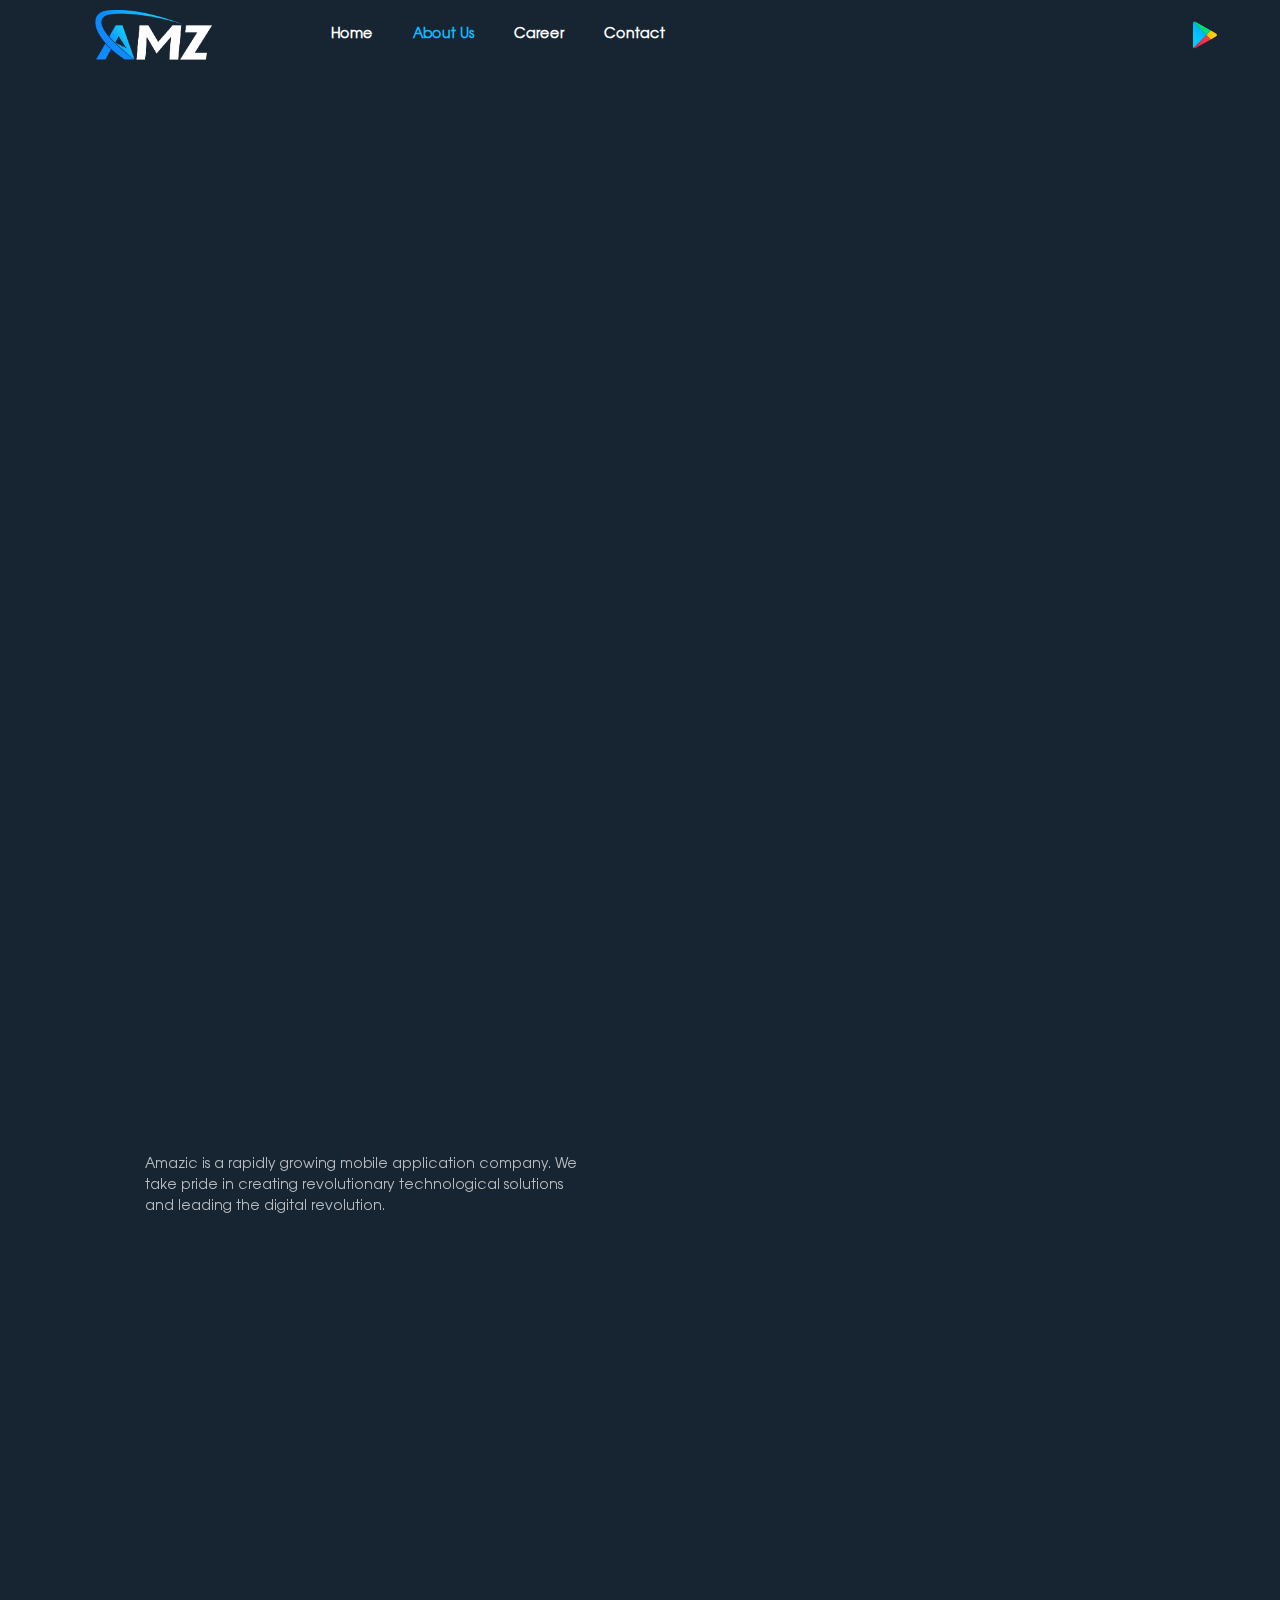
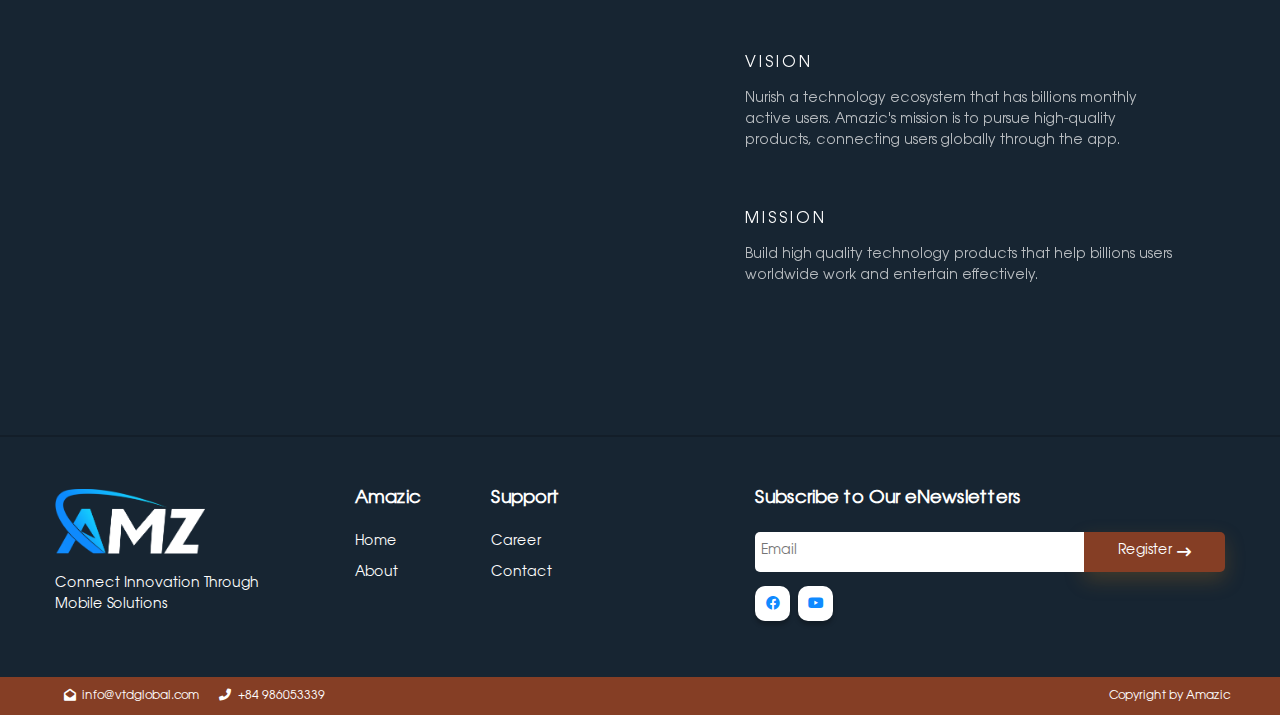
==== commit 8d4009d2: "Update" ====
--- a/about.html
+++ b/about.html
@@ -43,7 +43,7 @@
    <meta property="og:url" content="#about/?lang=en">
    <meta property="og:site_name" content="Amazic">
    <meta property="article:modified_time" content="2024-07-02T07:15:52+00:00">
-   <meta property="og:image" content="#/wp-content/uploads/2022/05/Rectangle-3-1.jpg">
+   <meta property="og:image" content="#/wp-content/uploads/2022/05/Rectangle-3-1.webp">
    <meta property="og:image:width" content="856">
    <meta property="og:image:height" content="474">
    <meta property="og:image:type" content="image/jpeg">
@@ -428,7 +428,7 @@
             <div class="left">
                <div class="logo">
                   <a href="#">
-                     <img class="" src="./assets/logo.png" alt="">
+                     <img class="" src="./assets/logo.webp" alt="">
                   </a>
                </div>
             </div>
@@ -528,7 +528,7 @@
                   <div class="right aos-init aos-animate" data-aos="fade-up">
                      <div class="img polygon_img">
                         <div class="poly_child"></div>
-                        <img class="" src="./assets/vtd.jpg" alt="">
+                        <img class="" src="./assets/vtd.webp" alt="">
                      </div>
                   </div>
                </div>
@@ -542,7 +542,7 @@
                   <div class="left aos-init aos-animate" data-aos="fade-up">
                      <div class="img polygon_img">
                         <div class="poly_child"></div>
-                        <img class="" src="./assets/vtd2.jpg" alt="">
+                        <img class="" src="./assets/vtd2.webp" alt="">
                      </div>
                   </div>
                </div>
@@ -562,7 +562,7 @@
          </div>
       </div>
 
-      <div class="about_vision bg__fill" data-bg="./assets/office.jpg" style="padding: 1px 0 !important;"></div>
+      <div class="about_vision bg__fill" data-bg="./assets/office.webp" style="padding: 1px 0 !important;"></div>
    </div>
    <div class="footer">
       <div class="container">
@@ -571,8 +571,8 @@
                <div class="footer_left">
                   <div class="logo">
                      <img class=" ls-is-cached lazyloaded"
-                        data-src="./assets/logo.png" alt=""
-                        src="./assets/logo.png">
+                        data-src="./assets/logo.webp" alt=""
+                        src="./assets/logo.webp">
                   </div>
                   <span style="color: white;">Connect Innovation Through <br>Mobile Solutions</span>
                </div>
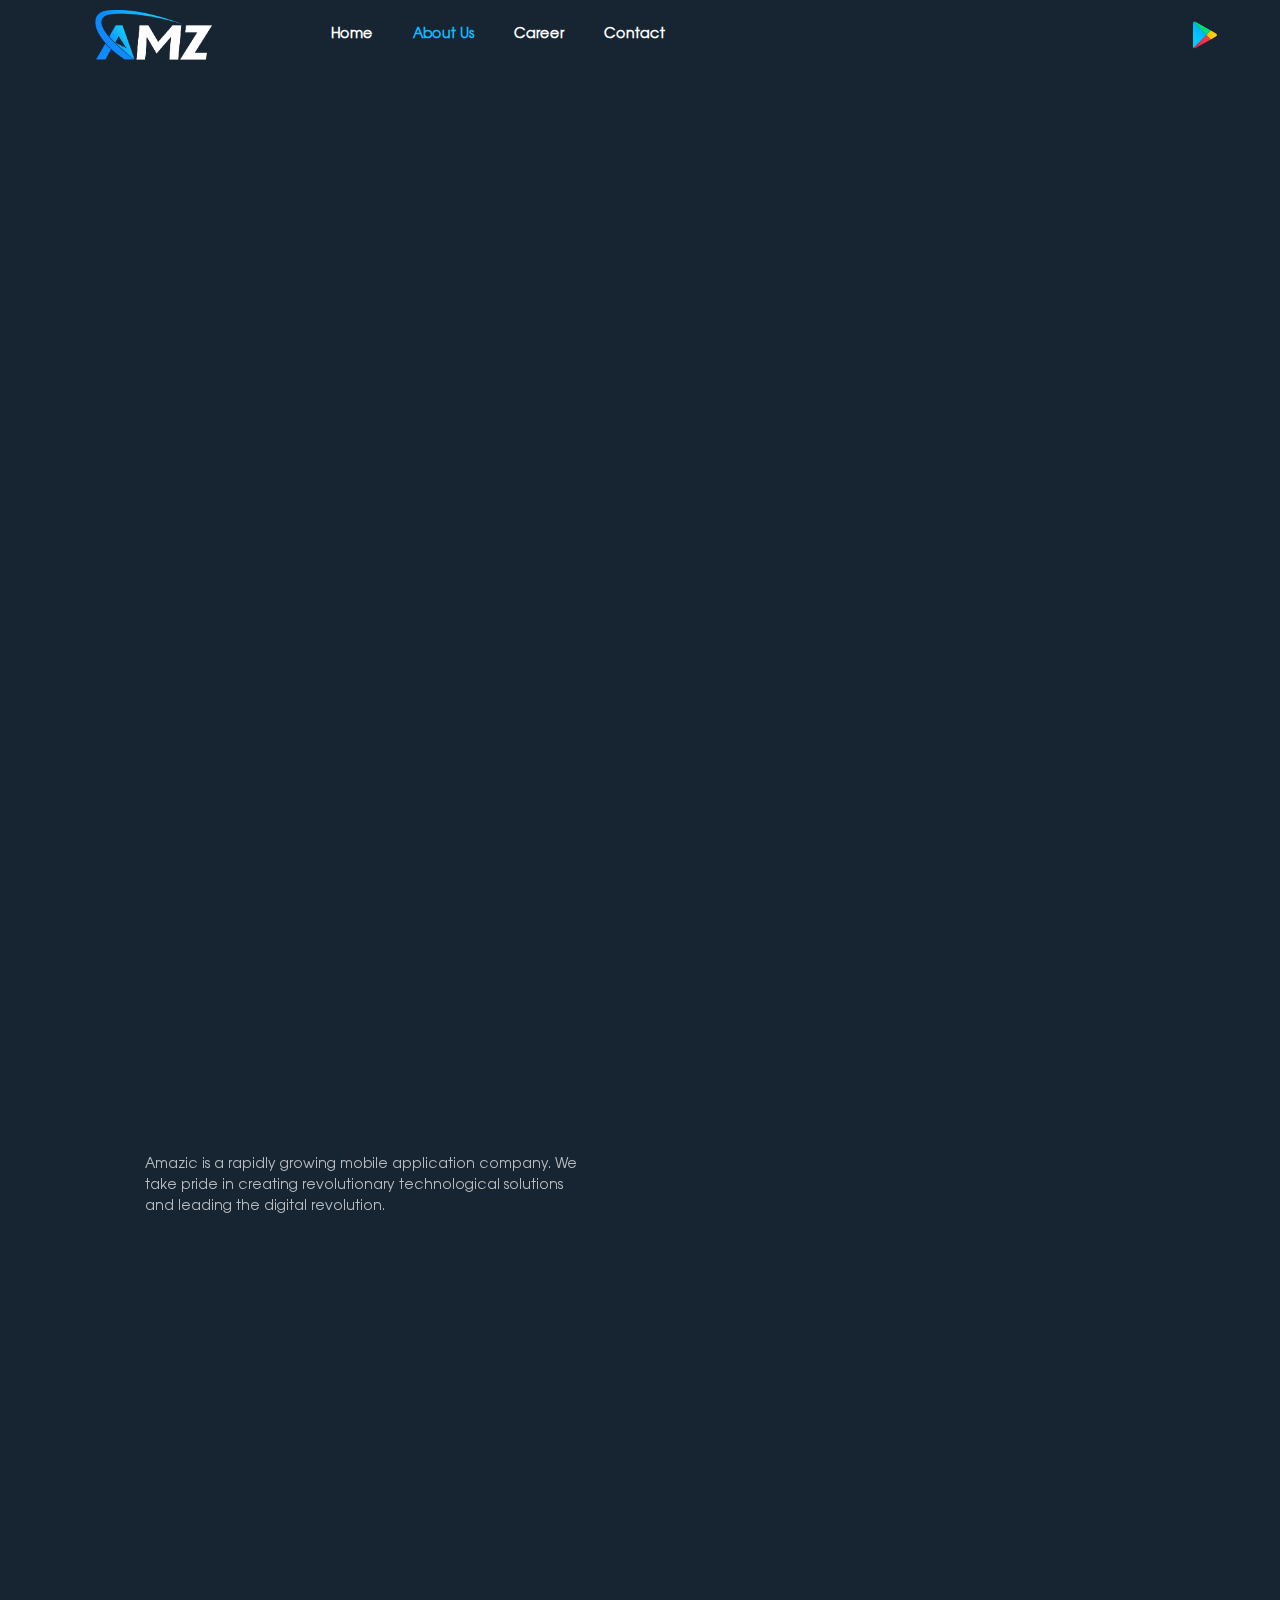
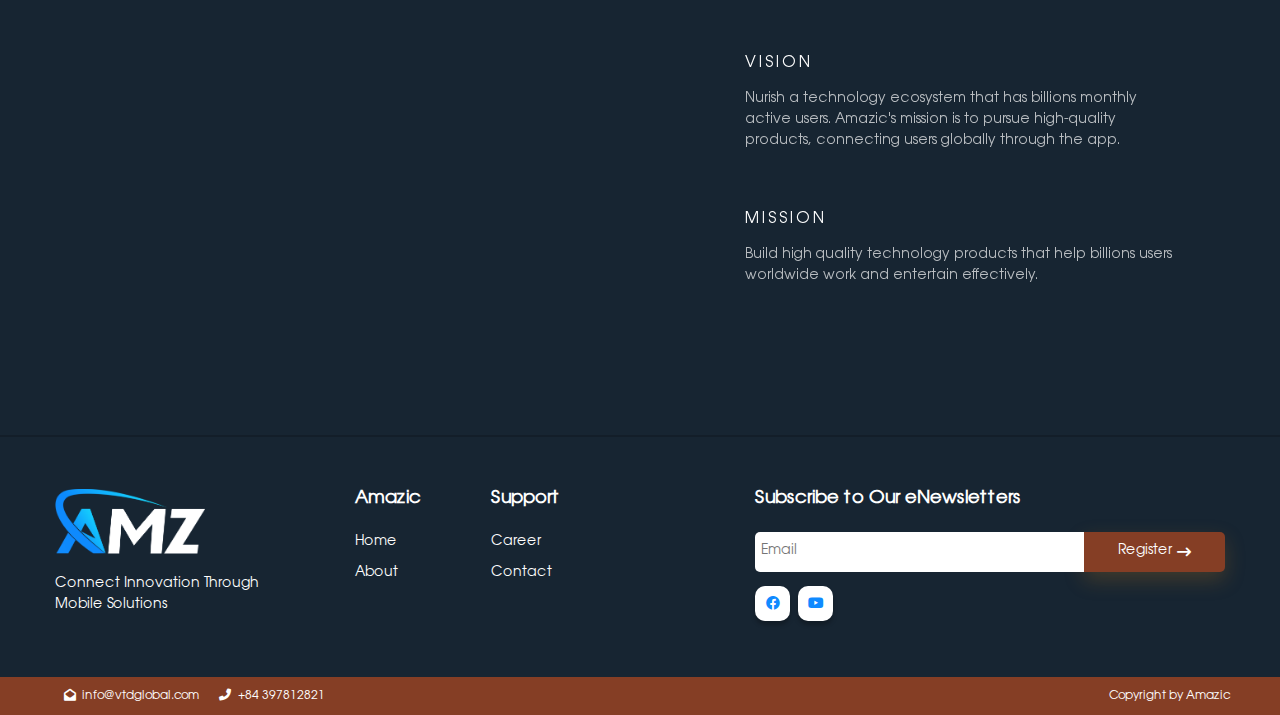
==== commit 2f08bcf1: "Update" ====
--- a/about.html
+++ b/about.html
@@ -14,6 +14,8 @@
    <link rel="stylesheet" href="./assets/all.min.css">
    <!-- style -->
    <link rel="stylesheet" href="./assets/style.css">
+
+   <link rel="icon" type="image/x-icon" href="./assets/favicon.ico">
 
    <!-- All in One SEO 4.3.6.1 - aioseo.com -->
    <title>About Us - Amazic</title>
@@ -412,9 +414,6 @@
    <script type="text/javascript" src="./assets/jquery.min.js"></script>
    <script type="text/javascript" src="./assets/jquery-migrate.min.js"></script>
 
-
-   <link rel="alternate" type="text/xml+oembed"
-      href="#wp-json/oembed/1.0/embed?url=https%3A%2F%2Ffalcongames.com%2Fabout%2F%3Flang%3Den&amp;format=xml">
    <meta name="generator" content="WPML ver:4.4.4 stt:1,57;">
    <script src="./assets/wp-emoji-release.min.js" defer=""></script>
    <meta name="stt-extension-installed" content="1.2.30">
@@ -583,7 +582,7 @@
                      <h5>Amazic</h5>
                      <ul class="list-unstyled">
                         <li>
-                           <a href="#">Home</a>
+                           <a href="index.html">Home</a>
                         </li>
                         <li>
                            <a href="about.html">About</a>
@@ -670,7 +669,7 @@
                      </li>
                      <li>
                         <a target="_blank" class="text-white" href="#about/?lang=en">
-                           <i class="fas fa-phone-alt"></i> <span class="ml-1">+84 986053339</span>
+                           <i class="fas fa-phone-alt"></i> <span class="ml-1">+84 397812821</span>
                         </a>
                      </li>
                   </ul>
@@ -701,32 +700,7 @@
    <script type="text/javascript" src="./assets/wp-polyfill.min.js" id="wp-polyfill-js"></script>
 
    <script type="text/javascript" src="./assets/index.js" id="contact-form-7-js"></script>
-   <script type="text/javascript">
-      window.addEventListener("load", function (event) {
-         jQuery(".cfx_form_main,.wpcf7-form,.wpforms-form,.gform_wrapper form").each(function () {
-            var form = jQuery(this);
-            var screen_width = ""; var screen_height = "";
-            if (screen_width == "") {
-               if (screen) {
-                  screen_width = screen.width;
-               } else {
-                  screen_width = jQuery(window).width();
-               }
-            }
-            if (screen_height == "") {
-               if (screen) {
-                  screen_height = screen.height;
-               } else {
-                  screen_height = jQuery(window).height();
-               }
-            }
-            form.append('<input type="hidden" name="vx_width" value="' + screen_width + '">');
-            form.append('<input type="hidden" name="vx_height" value="' + screen_height + '">');
-            form.append('<input type="hidden" name="vx_url" value="' + window.location.href + '">');
-         });
-
-      });
-   </script>
+   
 
 </body>
 
--- a/assets/style.css
+++ b/assets/style.css
@@ -254,7 +254,7 @@
   width: -moz-max-content;
   width: max-content;
   border: 1px solid var(--color-yellow);
-  padding: 7px 10px;
+  padding: 9px 20px;
   border-radius: 6px;
   transition: background 0.5s ease, transform 0.5s ease;
 }
